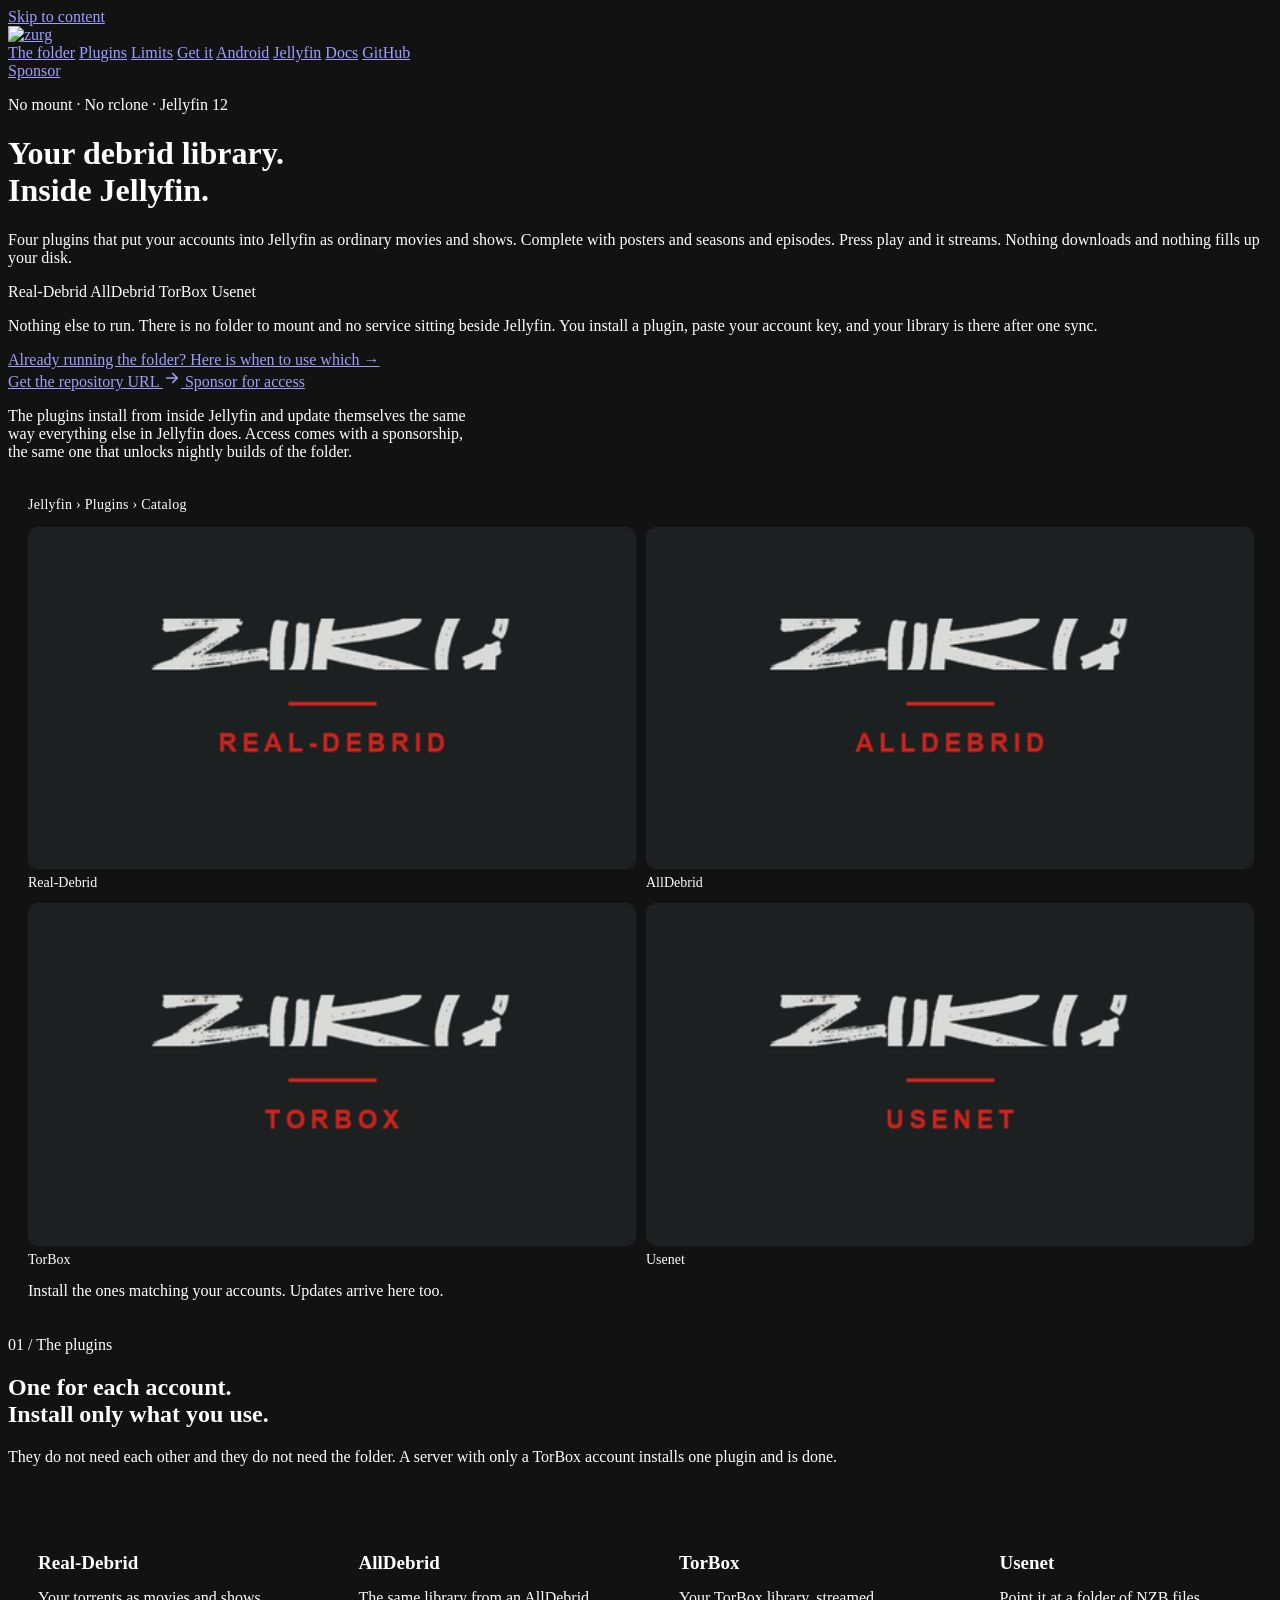
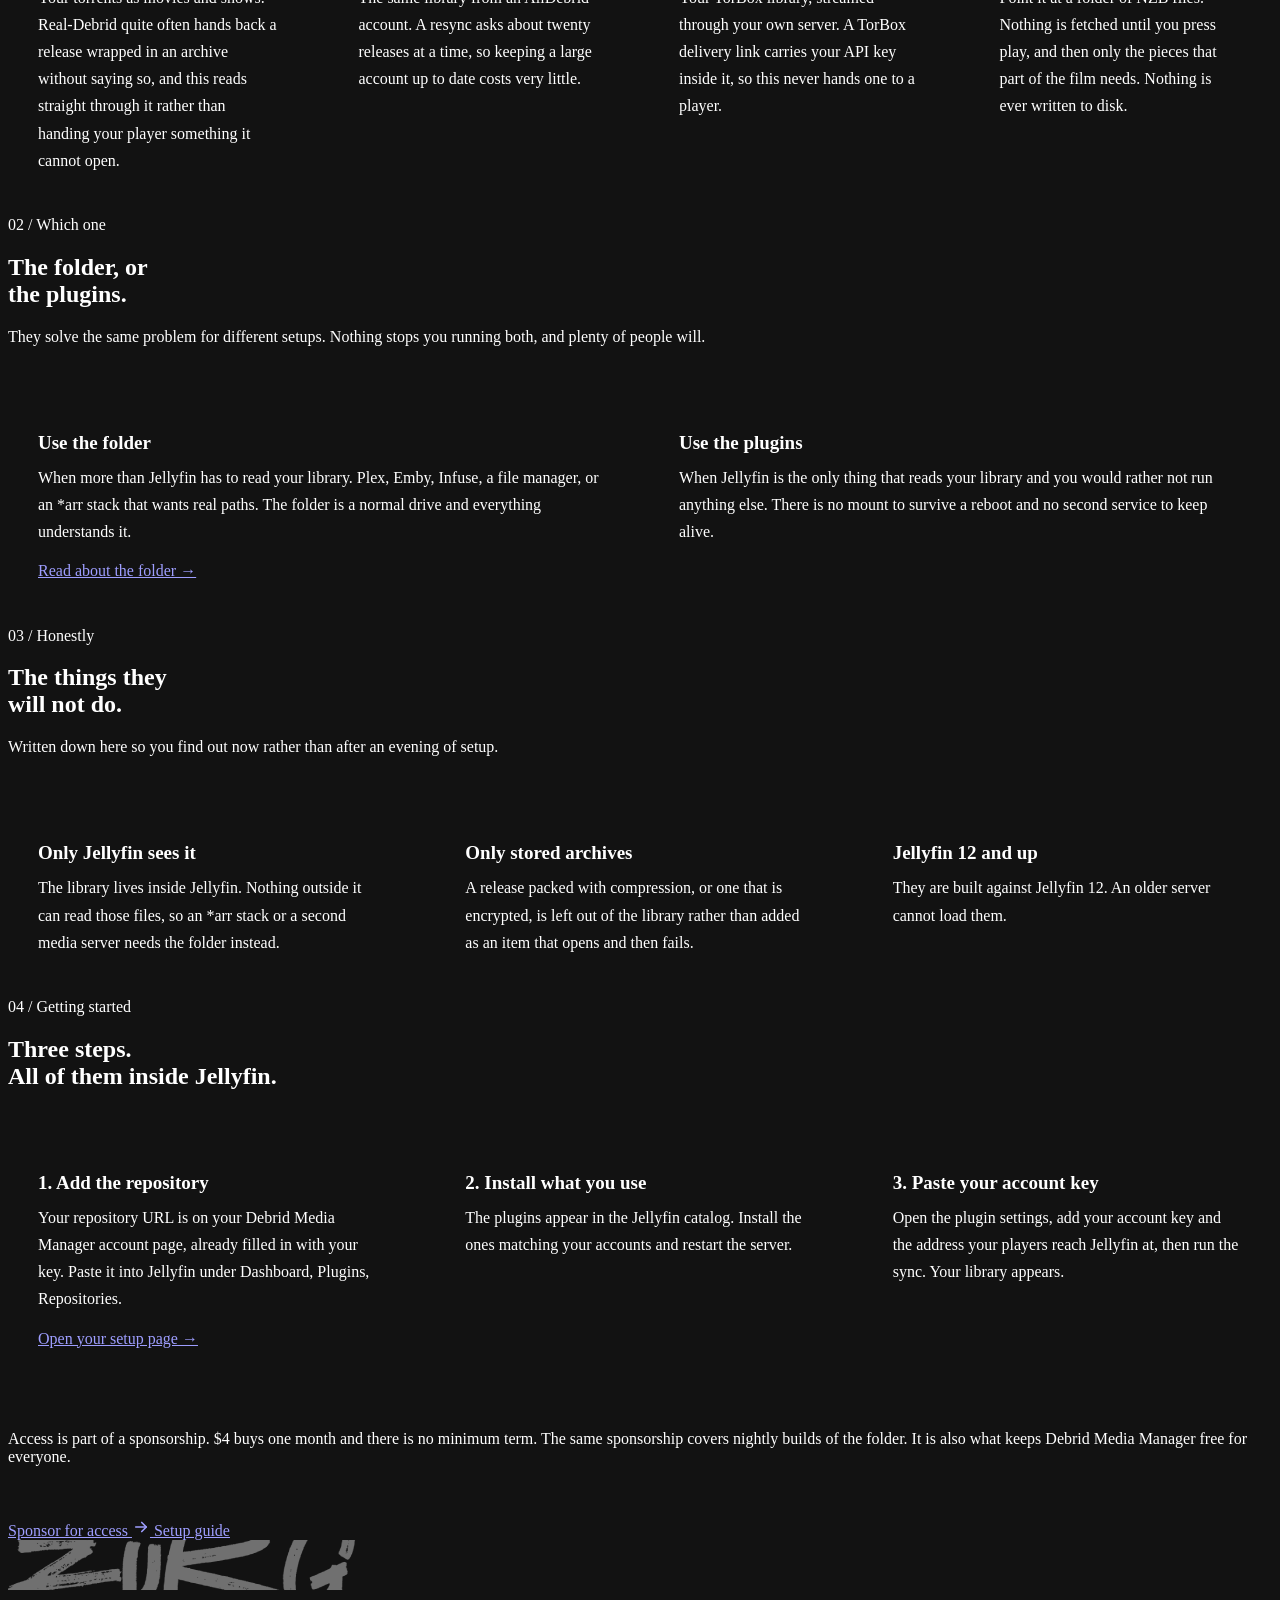
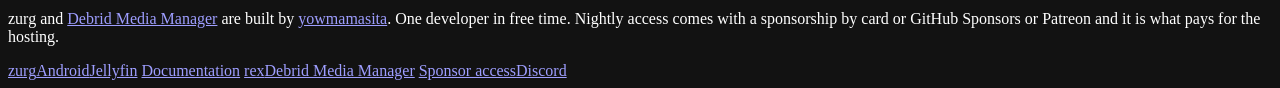
==== public/jellyfin/index.html @ 5433504f "feat: use debridmediamanager.com's system font instead of Iosevka" ====
<!doctype html>
<html lang="en">
<head>
<meta charset="utf-8">
<meta name="viewport" content="width=device-width, initial-scale=1">
<title>Your debrid library. Inside Jellyfin.</title>
<meta name="description" content="Four Jellyfin plugins that put Real-Debrid, AllDebrid, TorBox and Usenet into your library as ordinary movies and shows. No folder to mount and no second service to run.">
<meta name="color-scheme" content="dark">
<link rel="icon" type="image/png" href="../favicon.png">
<meta property="og:title" content="Your debrid library. Inside Jellyfin.">
<meta property="og:description" content="Four Jellyfin plugins that put Real-Debrid, AllDebrid, TorBox and Usenet into your library. No mount and no second service.">
<meta property="og:type" content="website">
<link rel="canonical" href="https://zurg.debridmediamanager.com/jellyfin/">
<meta property="og:url" content="https://zurg.debridmediamanager.com/jellyfin/">
<meta property="og:site_name" content="zurg">
<meta property="og:image" content="https://zurg.debridmediamanager.com/social-card.png?v=20260910">
<meta property="og:image:width" content="1200">
<meta property="og:image:height" content="630">
<meta name="twitter:card" content="summary_large_image">
<meta name="twitter:title" content="Your debrid library. Inside Jellyfin.">
<meta name="twitter:description" content="Four Jellyfin plugins that put Real-Debrid, AllDebrid, TorBox and Usenet into your library.">
<meta name="twitter:image" content="https://zurg.debridmediamanager.com/social-card.png?v=20260910">
<link rel="stylesheet" href="/site.css?v=systemfont1">
<style>
/* Page-local. The landing page has a single .card and styles it inline, so the
   grid and the padding a group of them needs live here rather than in the
   shared block above. Everything else on this page reuses that block verbatim,
   which is why it is copied rather than edited. */
.cards{display:grid;gap:18px;grid-template-columns:repeat(auto-fit,minmax(min(100%,260px),1fr))}
.cards .card{padding:26px clamp(22px,2.4vw,30px);display:flex;flex-direction:column}
.cards .card h3{margin:0 0 10px;font-size:19px}
.cards .card p{margin:0;font-size:16px;color:var(--soft);line-height:1.7}
.hero-side{min-width:0}
.catalog{padding:20px;display:flex;flex-direction:column;gap:14px}
.catalog-head{margin:0;font-family:var(--mono);font-size:14px;color:var(--dim);letter-spacing:.02em}
.catalog-grid{display:grid;grid-template-columns:1fr 1fr;gap:12px}
.catalog-grid figure{margin:0;display:flex;flex-direction:column;gap:6px}
.catalog-grid img{width:100%;height:auto;display:block;border-radius:10px;border:1px solid rgba(255,255,255,.08)}
.catalog-grid figcaption{font-size:14px;color:var(--dim)}

</style>
</head>
<body>
<a class="skip-link" href="#main-content">Skip to content</a>

<div class="atmos" aria-hidden="true">
  <div class="mesh"></div>
  <div class="grid-o"></div>
  <div class="vig"></div>
</div>

<header>
  <div class="wrap nav">
    <a class="brand" href="/" aria-label="zurg home"><img src="/logo.png" alt="zurg"></a>
    <nav class="nav-links" aria-label="Main navigation">
      <a href="/">The folder</a>
      <a href="#plugins">Plugins</a>
      <a href="#limits">Limits</a>
      <a href="#start">Get it</a>
      <a href="/android.html">Android</a>
      <a href="/jellyfin/" aria-current="page">Jellyfin</a>
      <a href="https://notes.debridmediamanager.com/">Docs</a>
      <a href="https://github.com/debridmediamanager/zurg-public">GitHub</a>
    </nav>
    <a class="btn btn-primary btn-sm cta" href="https://gatekeeper.debridmediamanager.com/">Sponsor</a>
  </div>
</header>

<main id="main-content" tabindex="-1">

  <!-- HERO -->
  <div class="wrap hero">
    <div class="hero-copy">
      <p class="eyebrow">No mount &middot; No rclone &middot; Jellyfin 12</p>
      <h1>Your debrid library.<br><span style="color:var(--accent)">Inside Jellyfin.</span></h1>
      <p class="lede">Four plugins that put your accounts into Jellyfin as ordinary movies and shows. Complete with posters and seasons and episodes. Press play and it streams. Nothing downloads and nothing fills up your disk.</p>

      <div class="hu">
        <div class="hu-top">
          <span class="chip"><span class="dot" style="background:#17bf63"></span>Real-Debrid</span>
          <span class="chip"><span class="dot" style="background:#794bc4"></span>AllDebrid</span>
          <span class="chip"><span class="dot" style="background:#1da1f2"></span>TorBox</span>
          <span class="chip chip-hi"><span class="dot" style="background:#ffad1f"></span>Usenet</span>
        </div>
        <p><span class="hu-k">Nothing else to run.</span> There is no folder to mount and no service sitting beside Jellyfin. You install a plugin, paste your account key, and your library is there after one sync.</p>
        <a class="hu-link" href="#folder">Already running the folder? Here is when to use which &rarr;</a>
      </div>

      <div class="hero-cta">
        <a class="btn btn-primary" href="https://debridmediamanager.com/jellyfin">
          Get the repository URL
          <svg width="18" height="18" viewBox="0 0 24 24" fill="none" stroke="currentColor" stroke-width="2.2" stroke-linecap="round" stroke-linejoin="round"><path d="M5 12h14"/><path d="m13 6 6 6-6 6"/></svg>
        </a>
        <a class="btn btn-ghost" href="https://gatekeeper.debridmediamanager.com/">Sponsor for access</a>
      </div>

      <p class="note" style="max-width:470px">The plugins install from inside Jellyfin and update themselves the same way everything else in Jellyfin does. Access comes with a sponsorship, the same one that unlocks nightly builds of the folder.</p>
    </div>

    <aside class="hero-side">
      <div class="glass catalog">
        <p class="catalog-head">Jellyfin &rsaquo; Plugins &rsaquo; Catalog</p>
        <div class="catalog-grid">
          <figure><img src="rd.png" alt="RD zurg" width="420" height="236" loading="lazy"><figcaption>Real-Debrid</figcaption></figure>
          <figure><img src="ad.png" alt="AD zurg" width="420" height="236" loading="lazy"><figcaption>AllDebrid</figcaption></figure>
          <figure><img src="tb.png" alt="TB zurg" width="420" height="236" loading="lazy"><figcaption>TorBox</figcaption></figure>
          <figure><img src="nzb.png" alt="NZB zurg" width="420" height="236" loading="lazy"><figcaption>Usenet</figcaption></figure>
        </div>
        <p class="note" style="margin:0">Install the ones matching your accounts. Updates arrive here too.</p>
      </div>
    </aside>
  </div>

  <!-- WHAT YOU GET -->
  <section id="plugins">
    <div class="wrap" style="display:flex;flex-direction:column;gap:clamp(32px,4vw,44px)">
      <div class="sec-head-split">
        <div class="sec-head">
          <p class="sec-label">01 / The plugins</p>
          <h2>One for each account.<br>Install only what you use.</h2>
        </div>
        <p class="note">They do not need each other and they do not need the folder. A server with only a TorBox account installs one plugin and is done.</p>
      </div>

      <div class="cards">
        <div class="card">
          <h3>Real-Debrid</h3>
          <p>Your torrents as movies and shows. Real-Debrid quite often hands back a release wrapped in an archive without saying so, and this reads straight through it rather than handing your player something it cannot open.</p>
        </div>
        <div class="card">
          <h3>AllDebrid</h3>
          <p>The same library from an AllDebrid account. A resync asks about twenty releases at a time, so keeping a large account up to date costs very little.</p>
        </div>
        <div class="card">
          <h3>TorBox</h3>
          <p>Your TorBox library, streamed through your own server. A TorBox delivery link carries your API key inside it, so this never hands one to a player.</p>
        </div>
        <div class="card">
          <h3>Usenet</h3>
          <p>Point it at a folder of NZB files. Nothing is fetched until you press play, and then only the pieces that part of the film needs. Nothing is ever written to disk.</p>
        </div>
      </div>
    </div>
  </section>

  <!-- FOLDER OR PLUGIN -->
  <section id="folder">
    <div class="wrap" style="display:flex;flex-direction:column;gap:clamp(32px,4vw,44px)">
      <div class="sec-head-split">
        <div class="sec-head">
          <p class="sec-label">02 / Which one</p>
          <h2>The folder, or<br>the plugins.</h2>
        </div>
        <p class="note">They solve the same problem for different setups. Nothing stops you running both, and plenty of people will.</p>
      </div>

      <div class="cards">
        <div class="card">
          <h3>Use the folder</h3>
          <p>When more than Jellyfin has to read your library. Plex, Emby, Infuse, a file manager, or an *arr stack that wants real paths. The folder is a normal drive and everything understands it.</p>
          <p style="margin-top:12px"><a class="hu-link" href="../">Read about the folder &rarr;</a></p>
        </div>
        <div class="card">
          <h3>Use the plugins</h3>
          <p>When Jellyfin is the only thing that reads your library and you would rather not run anything else. There is no mount to survive a reboot and no second service to keep alive.</p>
        </div>
      </div>
    </div>
  </section>

  <!-- LIMITS -->
  <section id="limits">
    <div class="wrap" style="display:flex;flex-direction:column;gap:clamp(32px,4vw,44px)">
      <div class="sec-head-split">
        <div class="sec-head">
          <p class="sec-label">03 / Honestly</p>
          <h2>The things they<br>will not do.</h2>
        </div>
        <p class="note">Written down here so you find out now rather than after an evening of setup.</p>
      </div>

      <div class="cards">
        <div class="card">
          <h3>Only Jellyfin sees it</h3>
          <p>The library lives inside Jellyfin. Nothing outside it can read those files, so an *arr stack or a second media server needs the folder instead.</p>
        </div>
        <div class="card">
          <h3>Only stored archives</h3>
          <p>A release packed with compression, or one that is encrypted, is left out of the library rather than added as an item that opens and then fails.</p>
        </div>
        <div class="card">
          <h3>Jellyfin 12 and up</h3>
          <p>They are built against Jellyfin 12. An older server cannot load them.</p>
        </div>
      </div>
    </div>
  </section>

  <!-- START -->
  <section id="start">
    <div class="wrap" style="display:flex;flex-direction:column;gap:clamp(28px,3vw,36px)">
      <div class="sec-head">
        <p class="sec-label">04 / Getting started</p>
        <h2>Three steps.<br>All of them inside Jellyfin.</h2>
      </div>

      <div class="cards">
        <div class="card">
          <h3>1. Add the repository</h3>
          <p>Your repository URL is on your Debrid Media Manager account page, already filled in with your key. Paste it into Jellyfin under Dashboard, Plugins, Repositories.</p>
          <p style="margin-top:12px"><a class="hu-link" href="https://debridmediamanager.com/jellyfin">Open your setup page &rarr;</a></p>
        </div>
        <div class="card">
          <h3>2. Install what you use</h3>
          <p>The plugins appear in the Jellyfin catalog. Install the ones matching your accounts and restart the server.</p>
        </div>
        <div class="card">
          <h3>3. Paste your account key</h3>
          <p>Open the plugin settings, add your account key and the address your players reach Jellyfin at, then run the sync. Your library appears.</p>
        </div>
      </div>

      <p class="note">Access is part of a sponsorship. $4 buys one month and there is no minimum term. The same sponsorship covers nightly builds of the folder. It is also what keeps Debrid Media Manager free for everyone.</p>

      <div class="hero-cta">
        <a class="btn btn-primary" href="https://gatekeeper.debridmediamanager.com/">
          Sponsor for access
          <svg width="18" height="18" viewBox="0 0 24 24" fill="none" stroke="currentColor" stroke-width="2.2" stroke-linecap="round" stroke-linejoin="round"><path d="M5 12h14"/><path d="m13 6 6 6-6 6"/></svg>
        </a>
        <a class="btn btn-ghost" href="https://debridmediamanager.com/jellyfin">Setup guide</a>
      </div>
    </div>
  </section>

</main>

<footer>
  <div class="wrap foot">
    <div class="foot-brand">
      <img src="../logo.png" alt="zurg">
      <p class="note">zurg and <a href="https://debridmediamanager.com/">Debrid Media Manager</a> are built by <a href="https://github.com/yowmamasita/">yowmamasita</a>. One developer in free time. Nightly access comes with a sponsorship by card or GitHub Sponsors or Patreon and it is what pays for the hosting.</p>
    </div>
  </div>
  <nav class="wrap footer-nav" aria-label="Footer navigation">
    <a href="/">zurg</a><a href="/android.html">Android</a><a href="/jellyfin/">Jellyfin</a>
    <a href="https://notes.debridmediamanager.com/">Documentation</a>
    <a href="https://rex.debridmediamanager.com/">rex</a><a href="https://debridmediamanager.com/">Debrid Media Manager</a>
    <a href="https://gatekeeper.debridmediamanager.com/">Sponsor access</a><a href="https://discord.com/invite/7u4YjMThXP">Discord</a>
  </nav>
</footer>

</body>
</html>
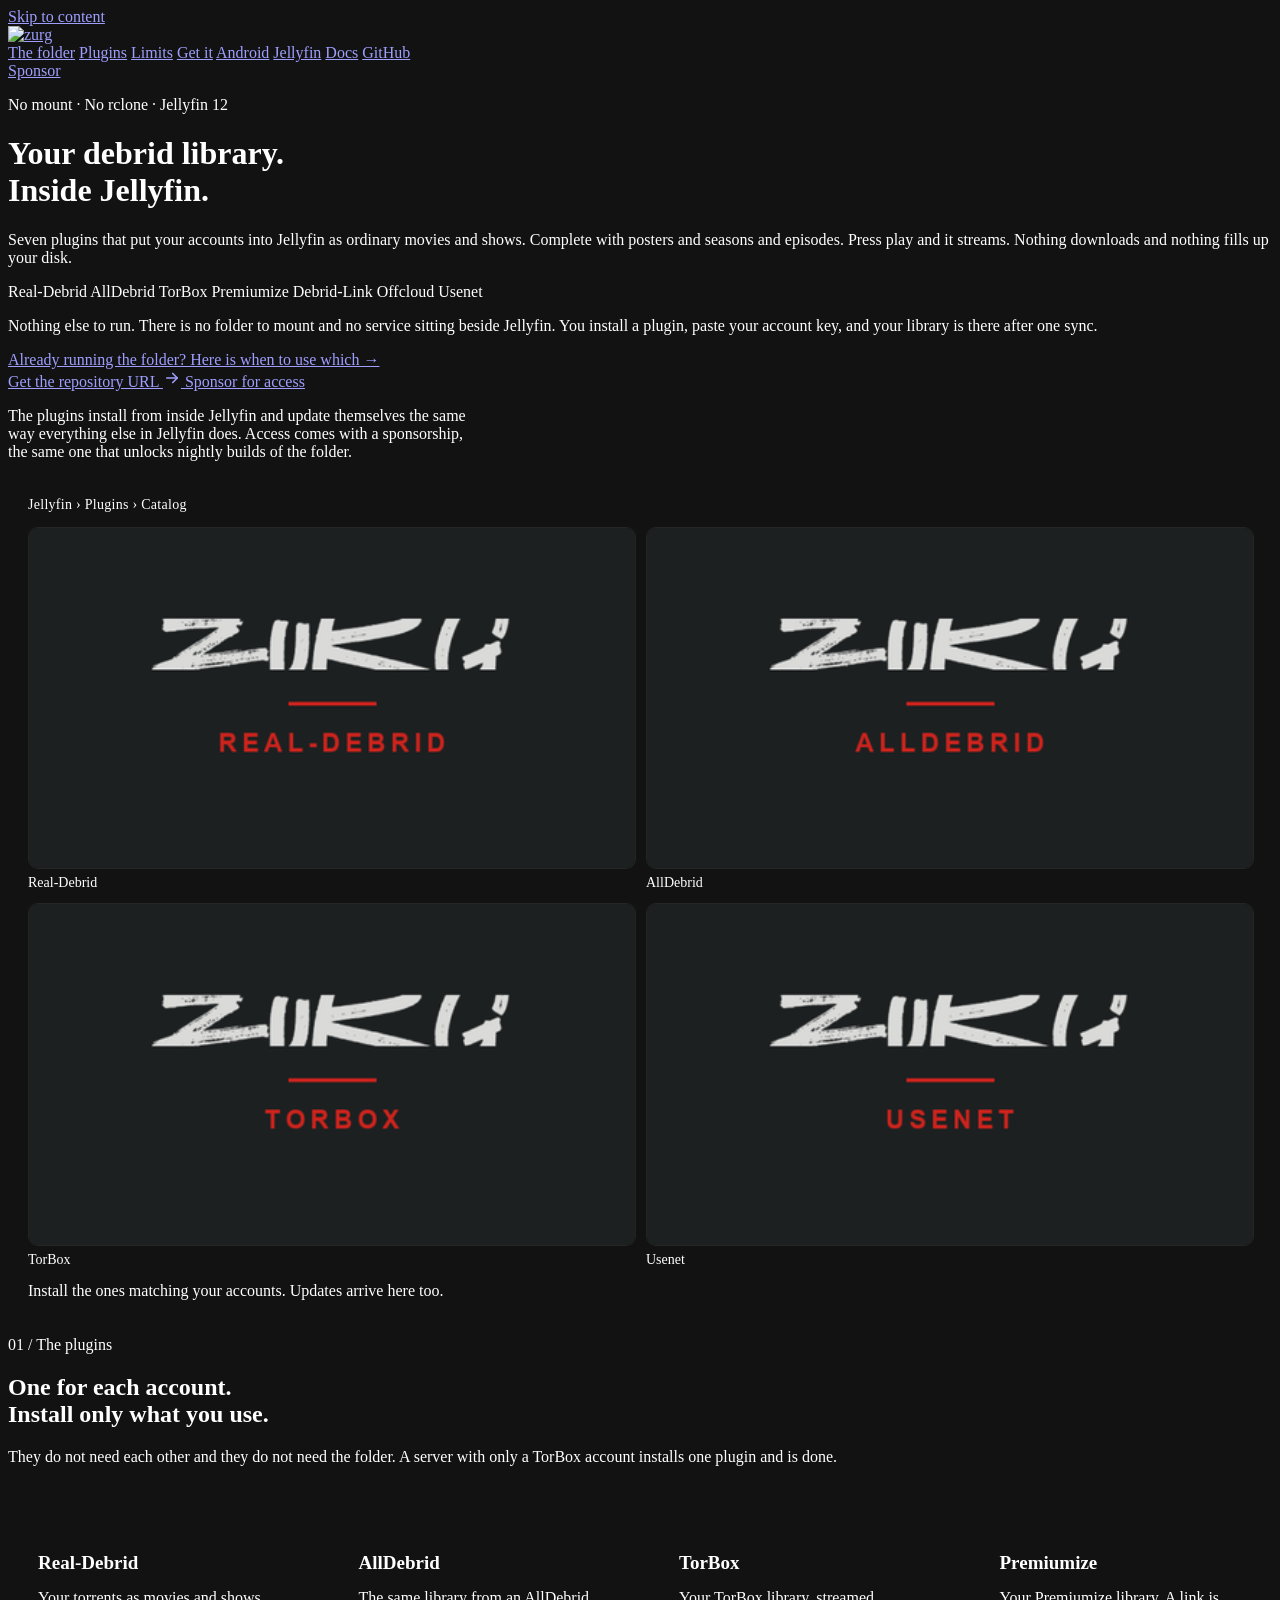
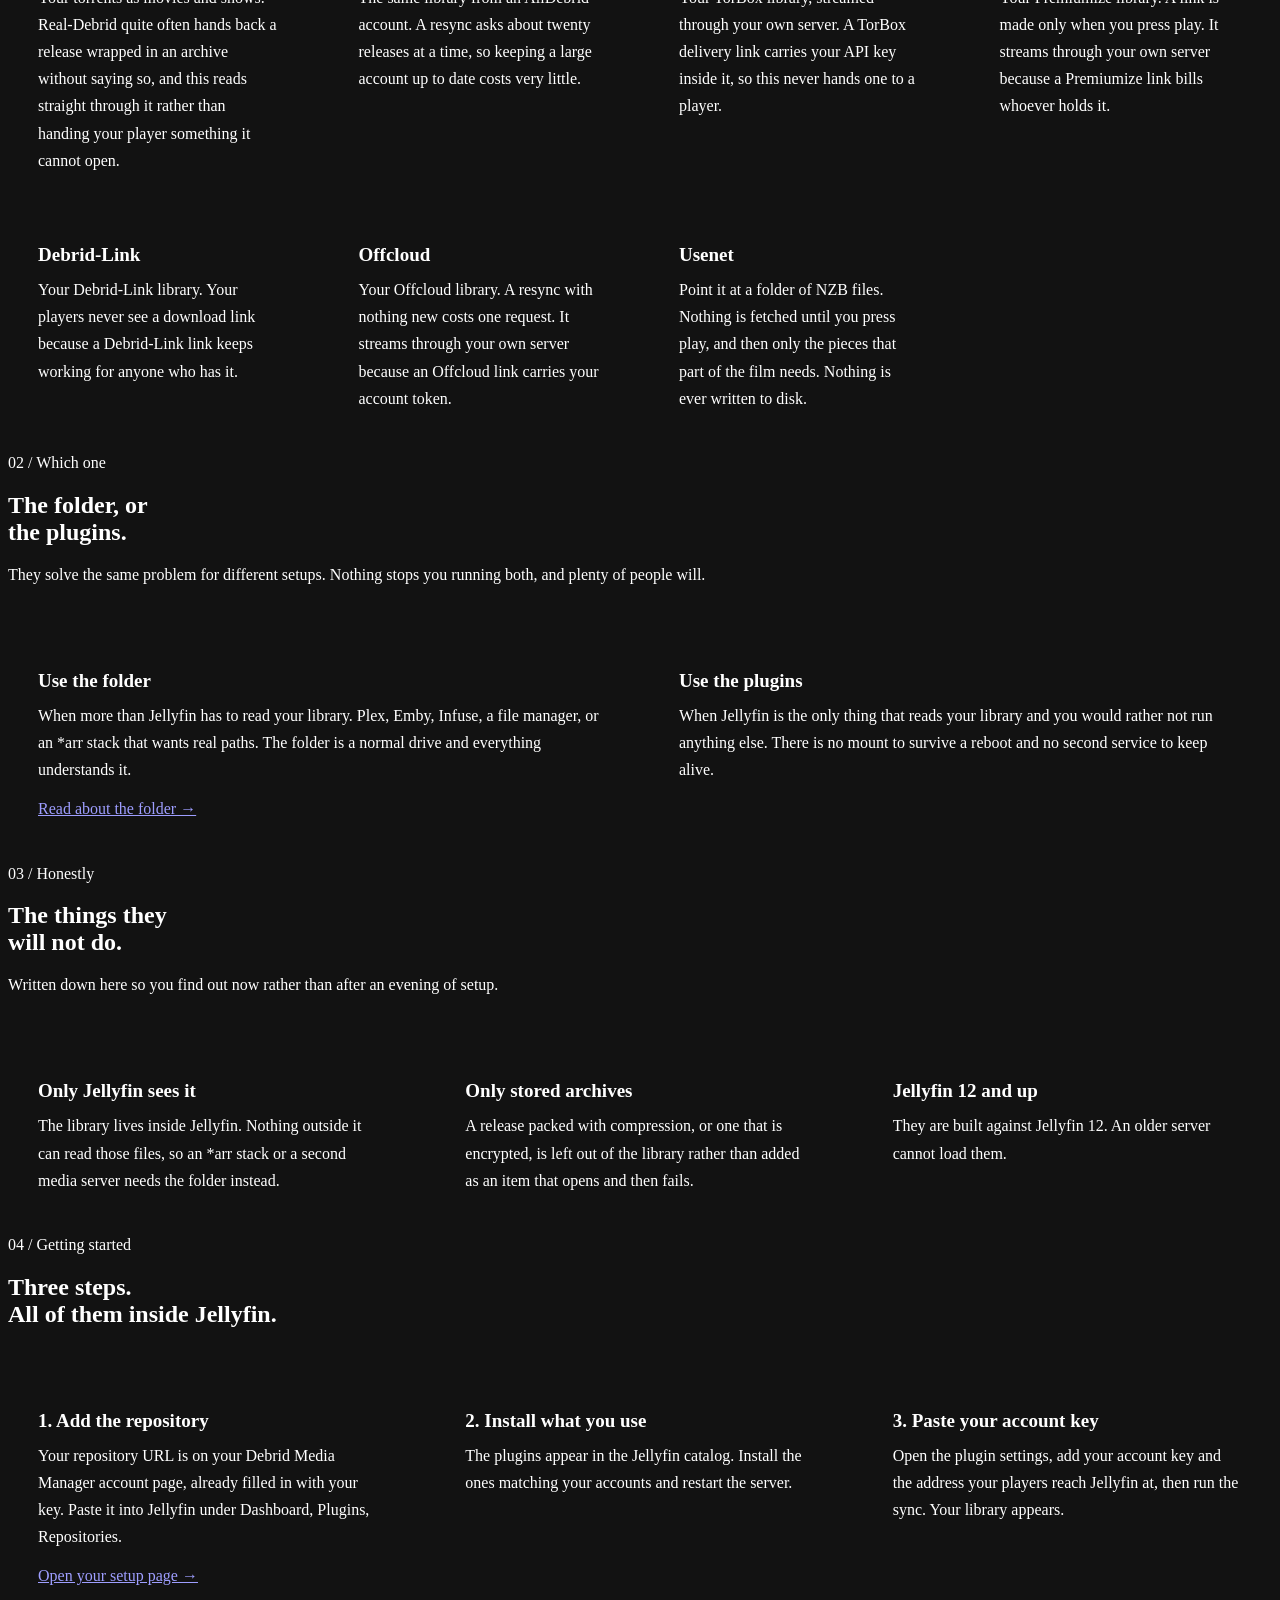
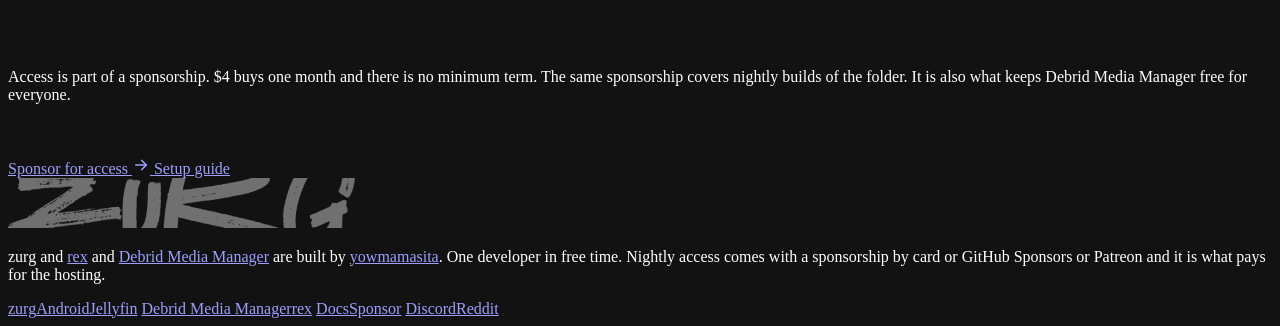
==== commit 500c354d: "fix: every page footer links Debrid Media Manager, rex, Docs, Sponsor, Discord and Reddit, and the s" ====
--- a/public/jellyfin/index.html
+++ b/public/jellyfin/index.html
@@ -4,11 +4,11 @@
 <meta charset="utf-8">
 <meta name="viewport" content="width=device-width, initial-scale=1">
 <title>Your debrid library. Inside Jellyfin.</title>
-<meta name="description" content="Four Jellyfin plugins that put Real-Debrid, AllDebrid, TorBox and Usenet into your library as ordinary movies and shows. No folder to mount and no second service to run.">
+<meta name="description" content="Seven Jellyfin plugins that put your debrid accounts and Usenet into your library as ordinary movies and shows. No folder to mount and no second service to run.">
 <meta name="color-scheme" content="dark">
 <link rel="icon" type="image/png" href="../favicon.png">
 <meta property="og:title" content="Your debrid library. Inside Jellyfin.">
-<meta property="og:description" content="Four Jellyfin plugins that put Real-Debrid, AllDebrid, TorBox and Usenet into your library. No mount and no second service.">
+<meta property="og:description" content="Seven Jellyfin plugins that put your debrid accounts and Usenet into your library. No mount and no second service.">
 <meta property="og:type" content="website">
 <link rel="canonical" href="https://zurg.debridmediamanager.com/jellyfin/">
 <meta property="og:url" content="https://zurg.debridmediamanager.com/jellyfin/">
@@ -18,7 +18,7 @@
 <meta property="og:image:height" content="630">
 <meta name="twitter:card" content="summary_large_image">
 <meta name="twitter:title" content="Your debrid library. Inside Jellyfin.">
-<meta name="twitter:description" content="Four Jellyfin plugins that put Real-Debrid, AllDebrid, TorBox and Usenet into your library.">
+<meta name="twitter:description" content="Seven Jellyfin plugins that put your debrid accounts and Usenet into your library.">
 <meta name="twitter:image" content="https://zurg.debridmediamanager.com/social-card.png?v=20260910">
 <link rel="stylesheet" href="/site.css?v=systemfont1">
 <style>
@@ -73,13 +73,16 @@
     <div class="hero-copy">
       <p class="eyebrow">No mount &middot; No rclone &middot; Jellyfin 12</p>
       <h1>Your debrid library.<br><span style="color:var(--accent)">Inside Jellyfin.</span></h1>
-      <p class="lede">Four plugins that put your accounts into Jellyfin as ordinary movies and shows. Complete with posters and seasons and episodes. Press play and it streams. Nothing downloads and nothing fills up your disk.</p>
+      <p class="lede">Seven plugins that put your accounts into Jellyfin as ordinary movies and shows. Complete with posters and seasons and episodes. Press play and it streams. Nothing downloads and nothing fills up your disk.</p>
 
       <div class="hu">
         <div class="hu-top">
           <span class="chip"><span class="dot" style="background:#17bf63"></span>Real-Debrid</span>
           <span class="chip"><span class="dot" style="background:#794bc4"></span>AllDebrid</span>
           <span class="chip"><span class="dot" style="background:#1da1f2"></span>TorBox</span>
+          <span class="chip"><span class="dot" style="background:#e1547a"></span>Premiumize</span>
+          <span class="chip"><span class="dot" style="background:#f45d22"></span>Debrid-Link</span>
+          <span class="chip"><span class="dot" style="background:#2ec4b6"></span>Offcloud</span>
           <span class="chip chip-hi"><span class="dot" style="background:#ffad1f"></span>Usenet</span>
         </div>
         <p><span class="hu-k">Nothing else to run.</span> There is no folder to mount and no service sitting beside Jellyfin. You install a plugin, paste your account key, and your library is there after one sync.</p>
@@ -136,6 +139,18 @@
           <p>Your TorBox library, streamed through your own server. A TorBox delivery link carries your API key inside it, so this never hands one to a player.</p>
         </div>
         <div class="card">
+          <h3>Premiumize</h3>
+          <p>Your Premiumize library. A link is made only when you press play. It streams through your own server because a Premiumize link bills whoever holds it.</p>
+        </div>
+        <div class="card">
+          <h3>Debrid-Link</h3>
+          <p>Your Debrid-Link library. Your players never see a download link because a Debrid-Link link keeps working for anyone who has it.</p>
+        </div>
+        <div class="card">
+          <h3>Offcloud</h3>
+          <p>Your Offcloud library. A resync with nothing new costs one request. It streams through your own server because an Offcloud link carries your account token.</p>
+        </div>
+        <div class="card">
           <h3>Usenet</h3>
           <p>Point it at a folder of NZB files. Nothing is fetched until you press play, and then only the pieces that part of the film needs. Nothing is ever written to disk.</p>
         </div>
@@ -238,14 +253,14 @@
   <div class="wrap foot">
     <div class="foot-brand">
       <img src="../logo.png" alt="zurg">
-      <p class="note">zurg and <a href="https://debridmediamanager.com/">Debrid Media Manager</a> are built by <a href="https://github.com/yowmamasita/">yowmamasita</a>. One developer in free time. Nightly access comes with a sponsorship by card or GitHub Sponsors or Patreon and it is what pays for the hosting.</p>
+      <p class="note">zurg and <a href="https://rex.debridmediamanager.com/">rex</a> and <a href="https://debridmediamanager.com/">Debrid Media Manager</a> are built by <a href="https://github.com/yowmamasita/">yowmamasita</a>. One developer in free time. Nightly access comes with a sponsorship by card or GitHub Sponsors or Patreon and it is what pays for the hosting.</p>
     </div>
   </div>
   <nav class="wrap footer-nav" aria-label="Footer navigation">
     <a href="/">zurg</a><a href="/android.html">Android</a><a href="/jellyfin/">Jellyfin</a>
-    <a href="https://notes.debridmediamanager.com/">Documentation</a>
-    <a href="https://rex.debridmediamanager.com/">rex</a><a href="https://debridmediamanager.com/">Debrid Media Manager</a>
-    <a href="https://gatekeeper.debridmediamanager.com/">Sponsor access</a><a href="https://discord.com/invite/7u4YjMThXP">Discord</a>
+    <a href="https://debridmediamanager.com/">Debrid Media Manager</a><a href="https://rex.debridmediamanager.com/">rex</a>
+    <a href="https://notes.debridmediamanager.com/">Docs</a><a href="https://gatekeeper.debridmediamanager.com/">Sponsor</a>
+    <a href="https://discord.com/invite/7u4YjMThXP">Discord</a><a href="https://www.reddit.com/r/debridmediamanager/">Reddit</a>
   </nav>
 </footer>
 
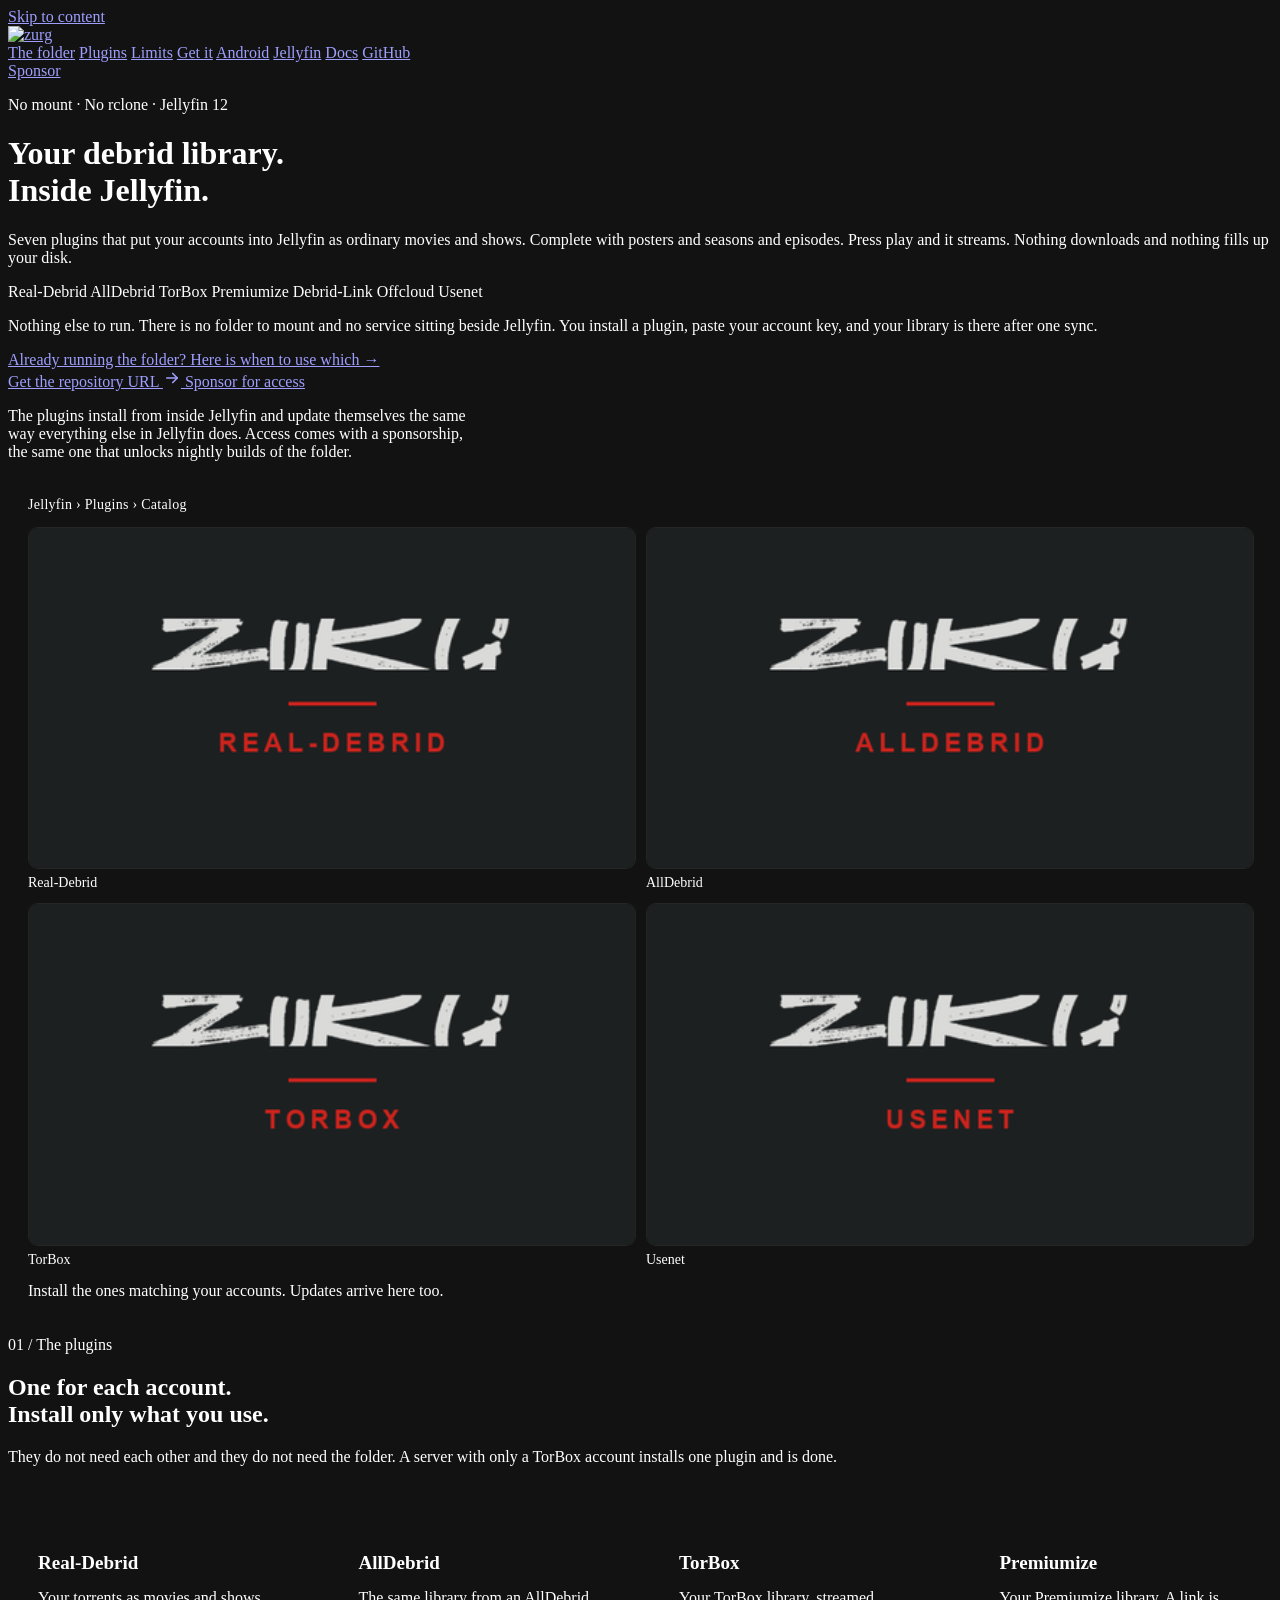
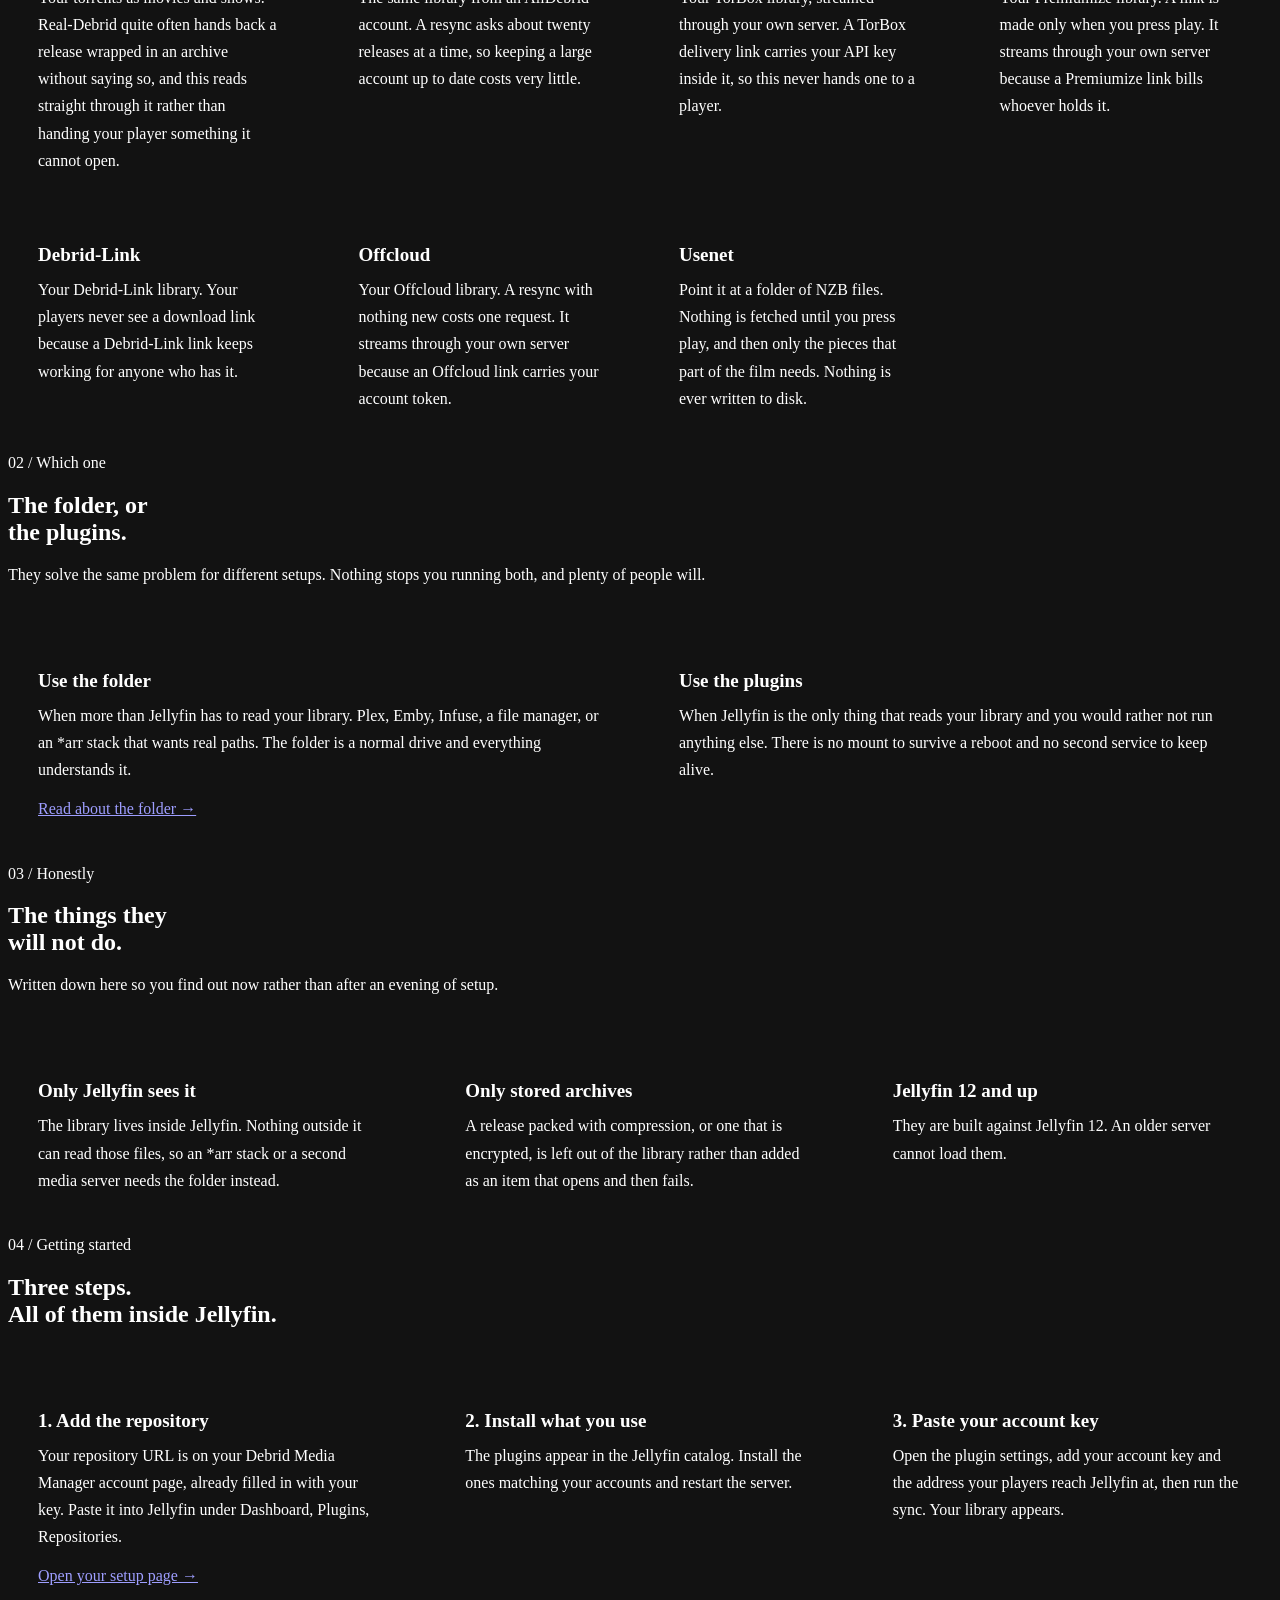
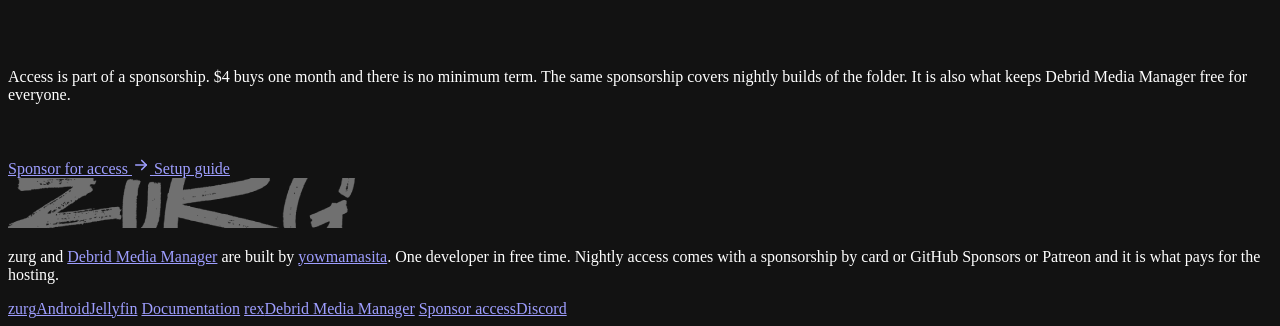
==== commit d3f3d139: "fix: Jellyfin page lists all seven plugins, not four" ====
--- a/public/jellyfin/index.html
+++ b/public/jellyfin/index.html
@@ -253,14 +253,14 @@
   <div class="wrap foot">
     <div class="foot-brand">
       <img src="../logo.png" alt="zurg">
-      <p class="note">zurg and <a href="https://rex.debridmediamanager.com/">rex</a> and <a href="https://debridmediamanager.com/">Debrid Media Manager</a> are built by <a href="https://github.com/yowmamasita/">yowmamasita</a>. One developer in free time. Nightly access comes with a sponsorship by card or GitHub Sponsors or Patreon and it is what pays for the hosting.</p>
+      <p class="note">zurg and <a href="https://debridmediamanager.com/">Debrid Media Manager</a> are built by <a href="https://github.com/yowmamasita/">yowmamasita</a>. One developer in free time. Nightly access comes with a sponsorship by card or GitHub Sponsors or Patreon and it is what pays for the hosting.</p>
     </div>
   </div>
   <nav class="wrap footer-nav" aria-label="Footer navigation">
     <a href="/">zurg</a><a href="/android.html">Android</a><a href="/jellyfin/">Jellyfin</a>
-    <a href="https://debridmediamanager.com/">Debrid Media Manager</a><a href="https://rex.debridmediamanager.com/">rex</a>
-    <a href="https://notes.debridmediamanager.com/">Docs</a><a href="https://gatekeeper.debridmediamanager.com/">Sponsor</a>
-    <a href="https://discord.com/invite/7u4YjMThXP">Discord</a><a href="https://www.reddit.com/r/debridmediamanager/">Reddit</a>
+    <a href="https://notes.debridmediamanager.com/">Documentation</a>
+    <a href="https://rex.debridmediamanager.com/">rex</a><a href="https://debridmediamanager.com/">Debrid Media Manager</a>
+    <a href="https://gatekeeper.debridmediamanager.com/">Sponsor access</a><a href="https://discord.com/invite/7u4YjMThXP">Discord</a>
   </nav>
 </footer>
 
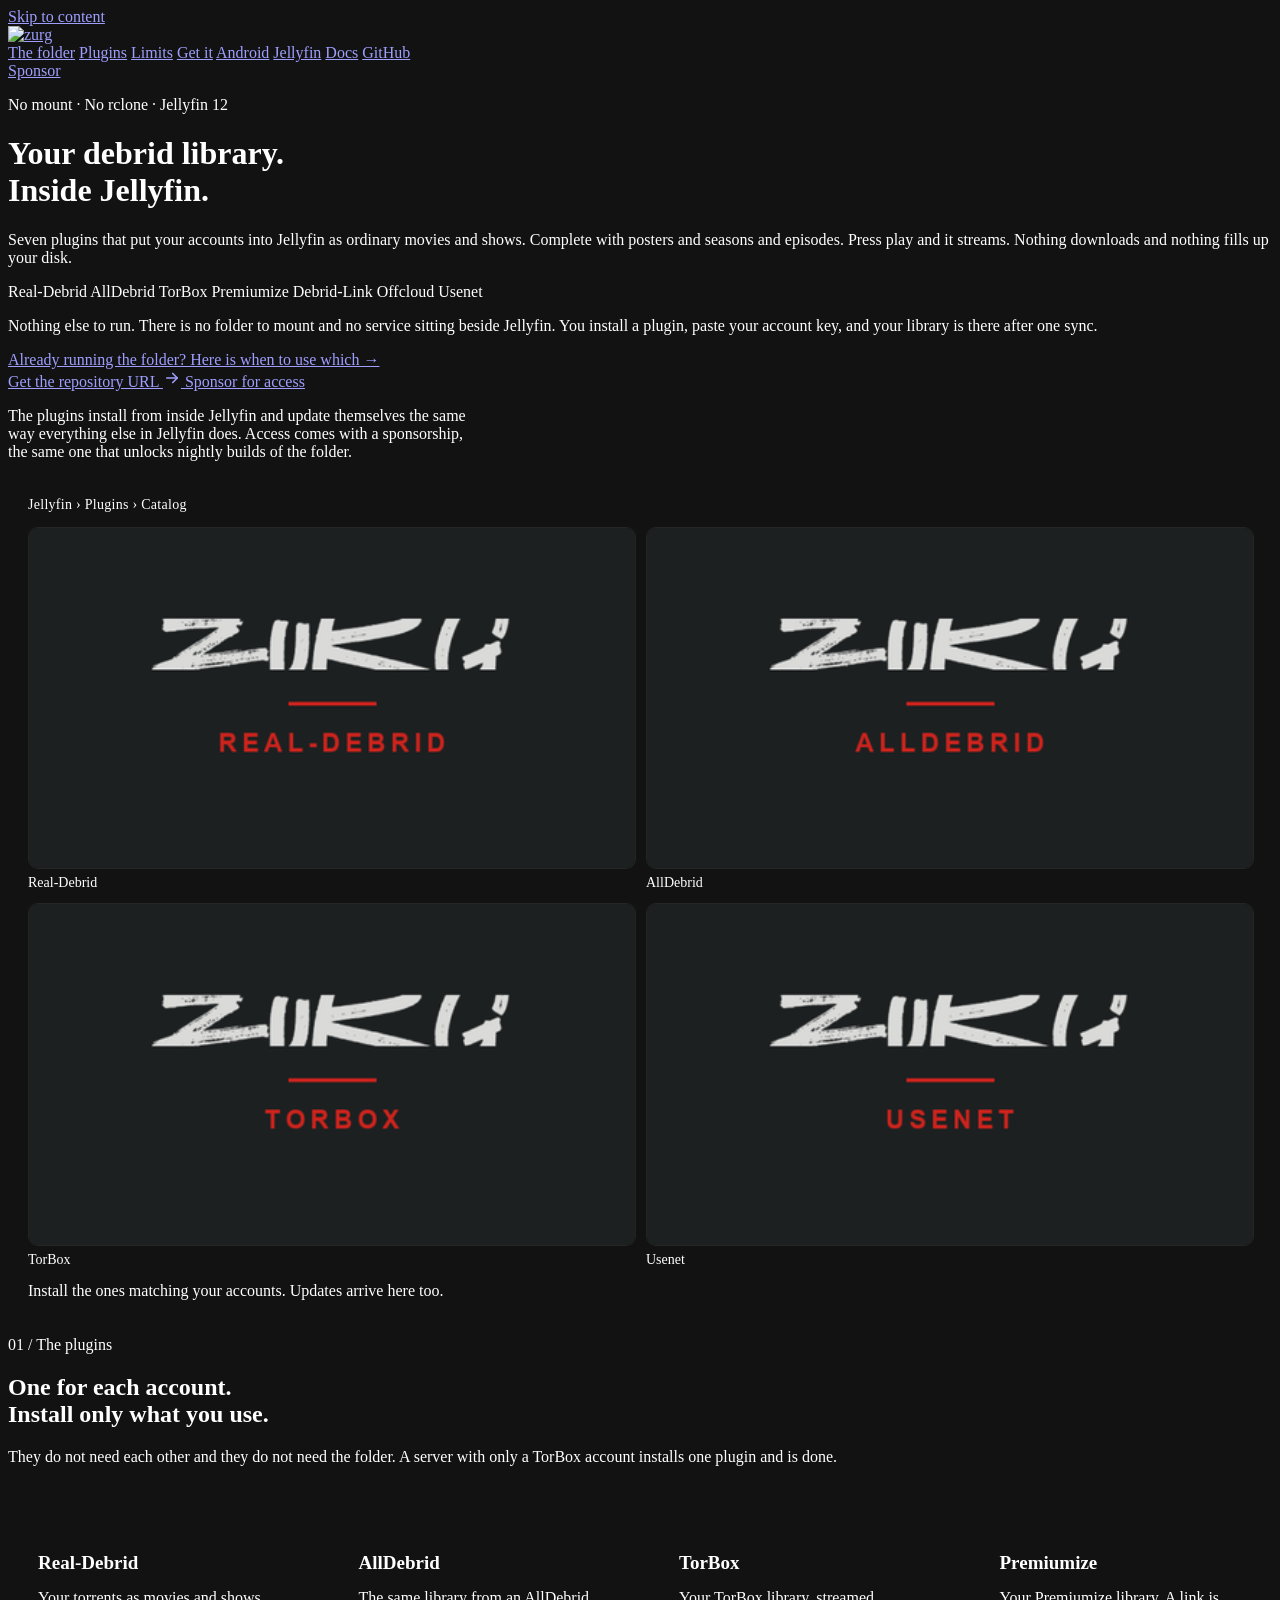
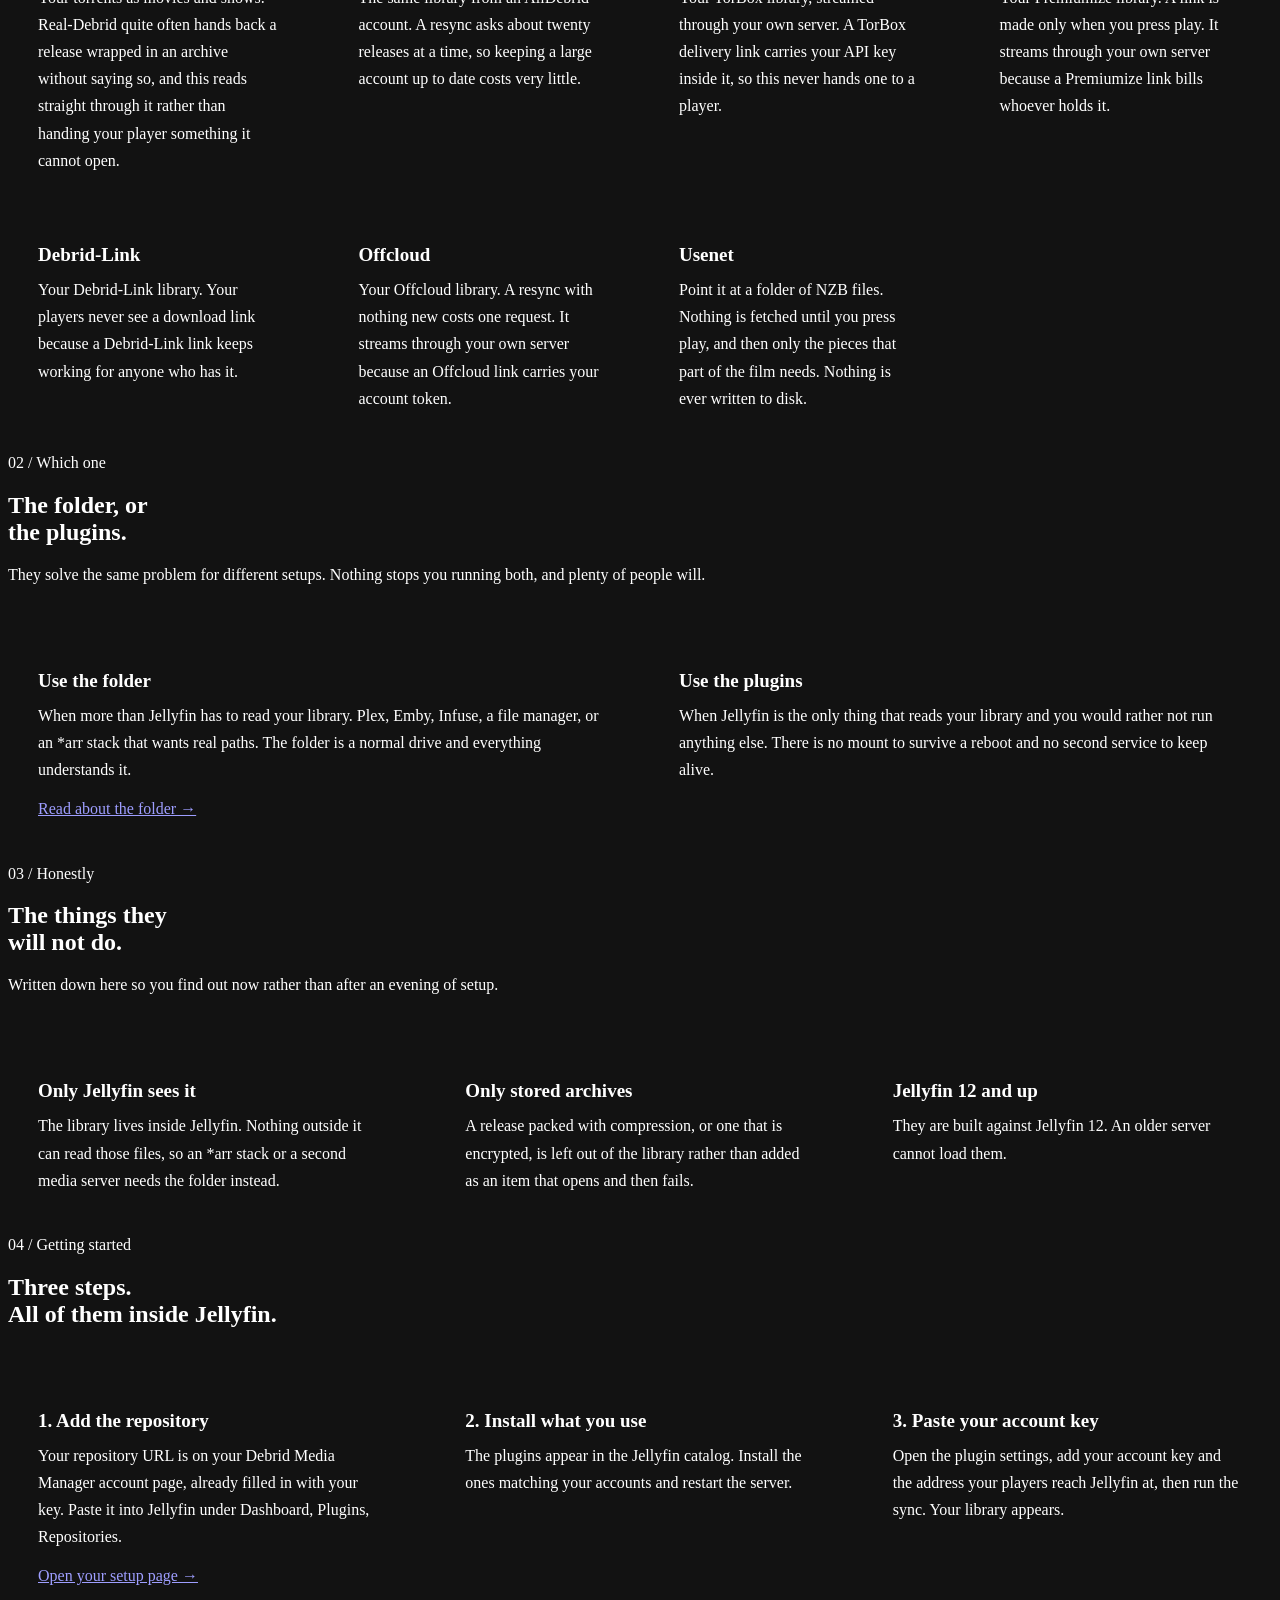
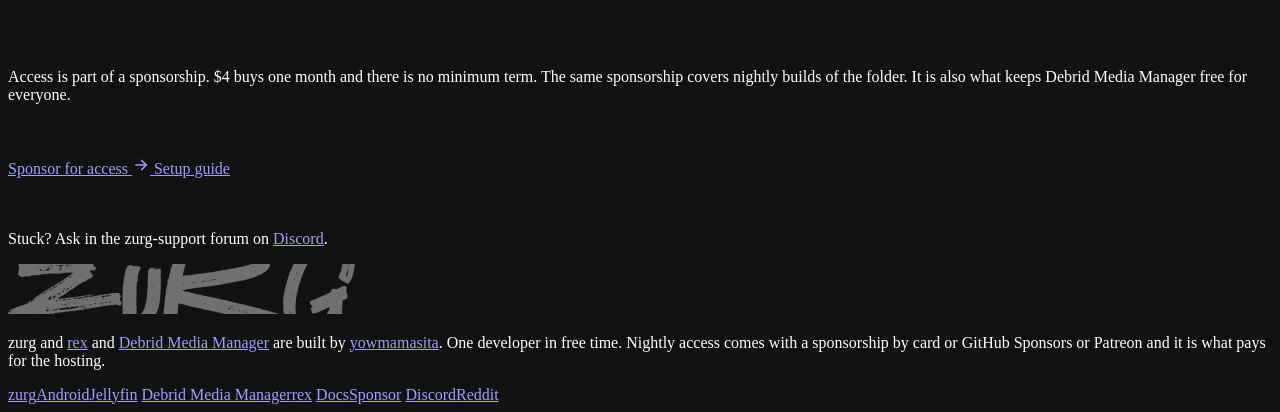
==== commit b69c8ede: "fix: quick start says the build needs a sponsorship and where to get it, and each page says where to" ====
--- a/public/jellyfin/index.html
+++ b/public/jellyfin/index.html
@@ -244,6 +244,7 @@
         </a>
         <a class="btn btn-ghost" href="https://debridmediamanager.com/jellyfin">Setup guide</a>
       </div>
+      <p class="note">Stuck? Ask in the zurg-support forum on <a href="https://discord.com/invite/7u4YjMThXP">Discord</a>.</p>
     </div>
   </section>
 
@@ -253,14 +254,14 @@
   <div class="wrap foot">
     <div class="foot-brand">
       <img src="../logo.png" alt="zurg">
-      <p class="note">zurg and <a href="https://debridmediamanager.com/">Debrid Media Manager</a> are built by <a href="https://github.com/yowmamasita/">yowmamasita</a>. One developer in free time. Nightly access comes with a sponsorship by card or GitHub Sponsors or Patreon and it is what pays for the hosting.</p>
+      <p class="note">zurg and <a href="https://rex.debridmediamanager.com/">rex</a> and <a href="https://debridmediamanager.com/">Debrid Media Manager</a> are built by <a href="https://github.com/yowmamasita/">yowmamasita</a>. One developer in free time. Nightly access comes with a sponsorship by card or GitHub Sponsors or Patreon and it is what pays for the hosting.</p>
     </div>
   </div>
   <nav class="wrap footer-nav" aria-label="Footer navigation">
     <a href="/">zurg</a><a href="/android.html">Android</a><a href="/jellyfin/">Jellyfin</a>
-    <a href="https://notes.debridmediamanager.com/">Documentation</a>
-    <a href="https://rex.debridmediamanager.com/">rex</a><a href="https://debridmediamanager.com/">Debrid Media Manager</a>
-    <a href="https://gatekeeper.debridmediamanager.com/">Sponsor access</a><a href="https://discord.com/invite/7u4YjMThXP">Discord</a>
+    <a href="https://debridmediamanager.com/">Debrid Media Manager</a><a href="https://rex.debridmediamanager.com/">rex</a>
+    <a href="https://notes.debridmediamanager.com/">Docs</a><a href="https://gatekeeper.debridmediamanager.com/">Sponsor</a>
+    <a href="https://discord.com/invite/7u4YjMThXP">Discord</a><a href="https://www.reddit.com/r/debridmediamanager/">Reddit</a>
   </nav>
 </footer>
 
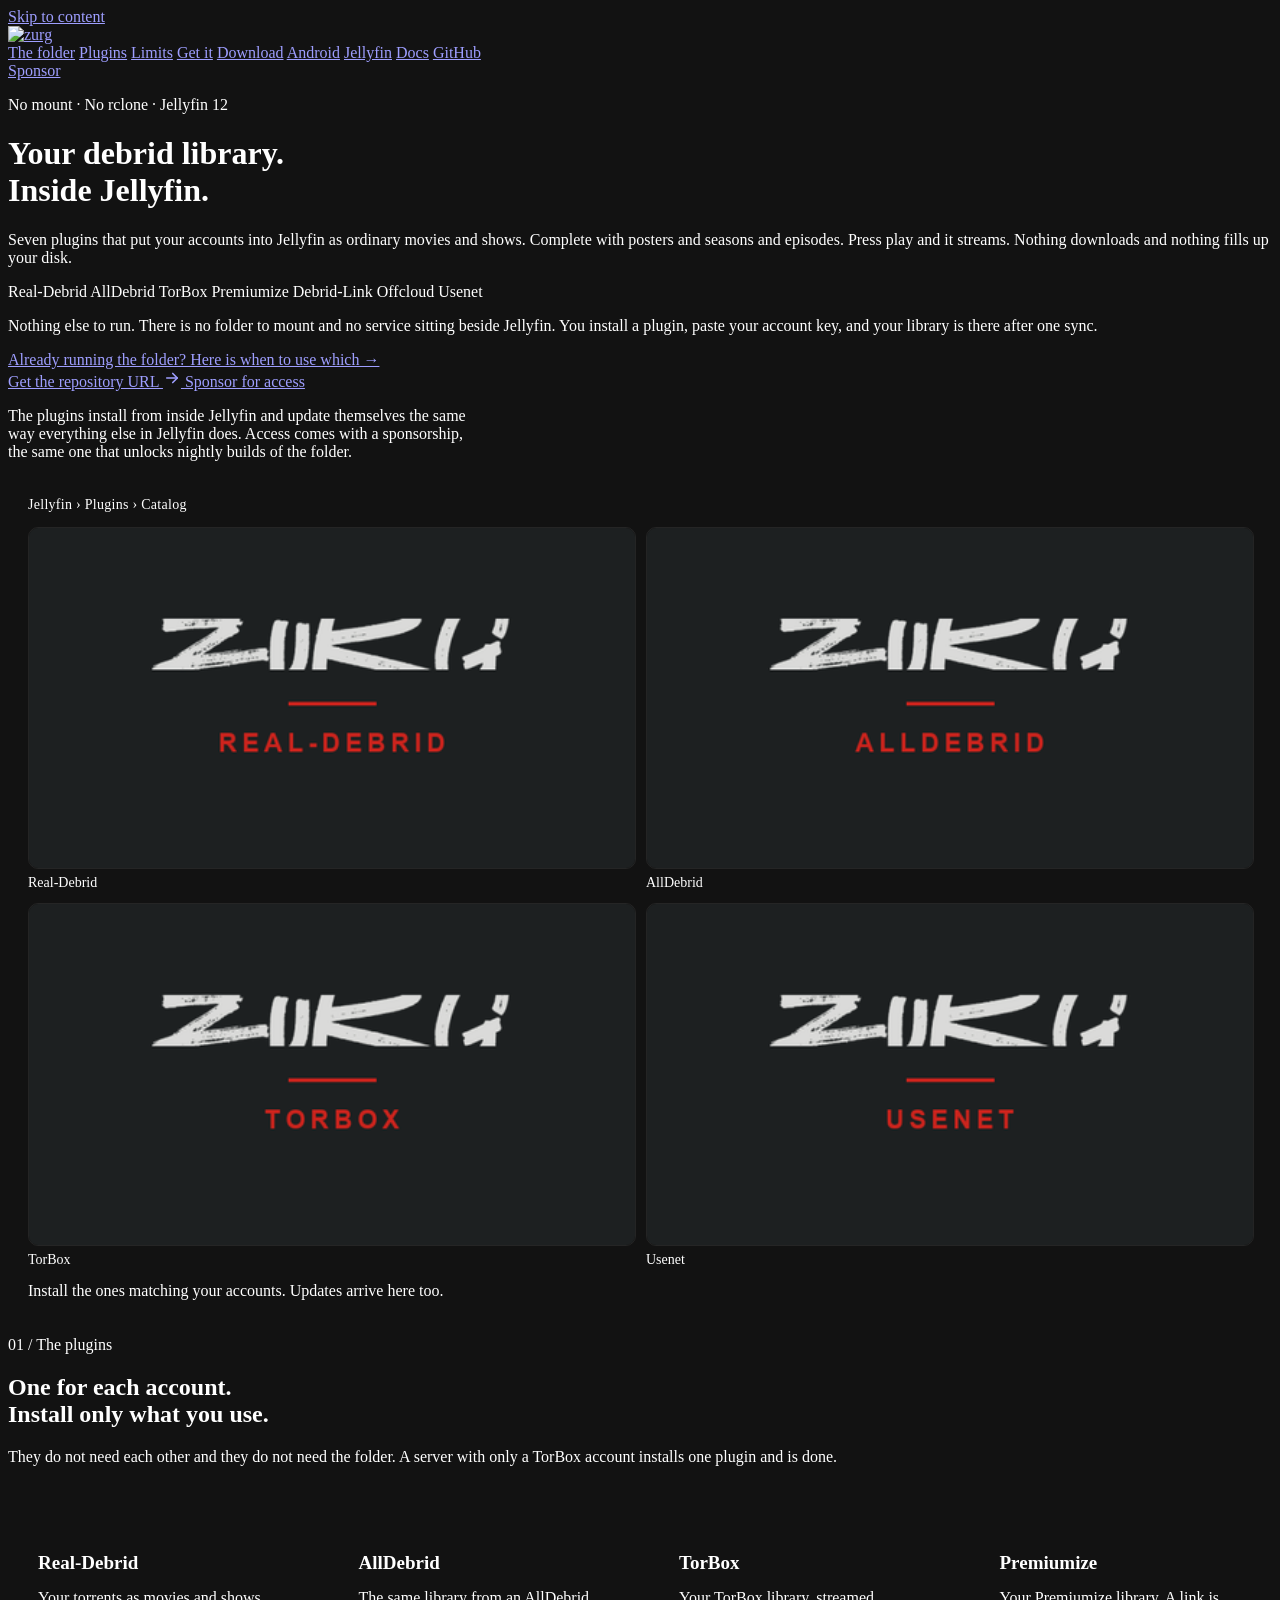
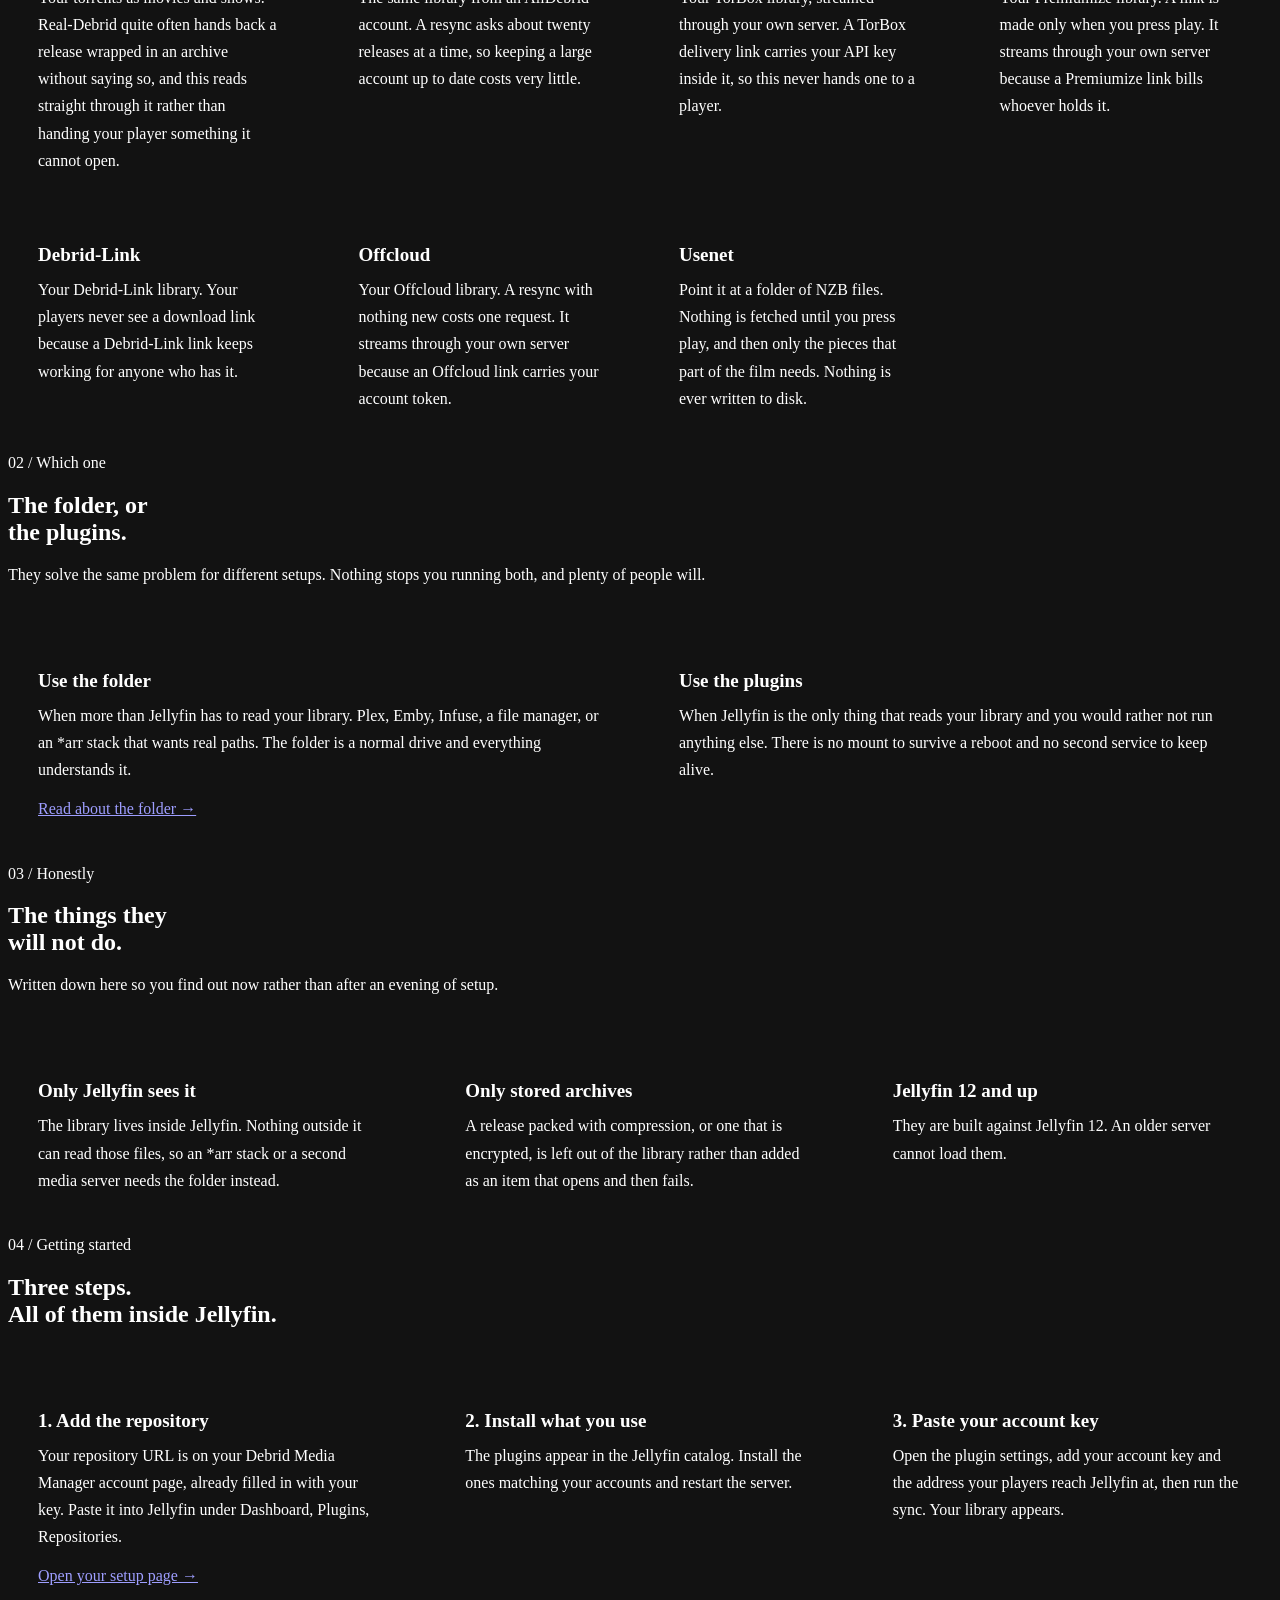
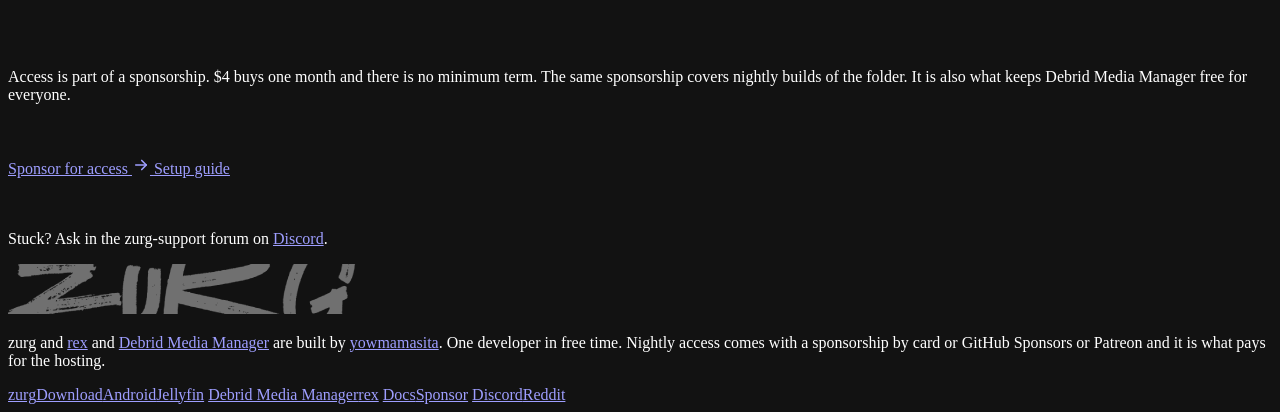
==== commit d44a9bb9: "feat: a download page whose links go straight to the newest sponsor nightly" ====
--- a/public/jellyfin/index.html
+++ b/public/jellyfin/index.html
@@ -57,6 +57,7 @@
       <a href="#plugins">Plugins</a>
       <a href="#limits">Limits</a>
       <a href="#start">Get it</a>
+      <a href="/download.html">Download</a>
       <a href="/android.html">Android</a>
       <a href="/jellyfin/" aria-current="page">Jellyfin</a>
       <a href="https://notes.debridmediamanager.com/">Docs</a>
@@ -258,7 +259,7 @@
     </div>
   </div>
   <nav class="wrap footer-nav" aria-label="Footer navigation">
-    <a href="/">zurg</a><a href="/android.html">Android</a><a href="/jellyfin/">Jellyfin</a>
+    <a href="/">zurg</a><a href="/download.html">Download</a><a href="/android.html">Android</a><a href="/jellyfin/">Jellyfin</a>
     <a href="https://debridmediamanager.com/">Debrid Media Manager</a><a href="https://rex.debridmediamanager.com/">rex</a>
     <a href="https://notes.debridmediamanager.com/">Docs</a><a href="https://gatekeeper.debridmediamanager.com/">Sponsor</a>
     <a href="https://discord.com/invite/7u4YjMThXP">Discord</a><a href="https://www.reddit.com/r/debridmediamanager/">Reddit</a>
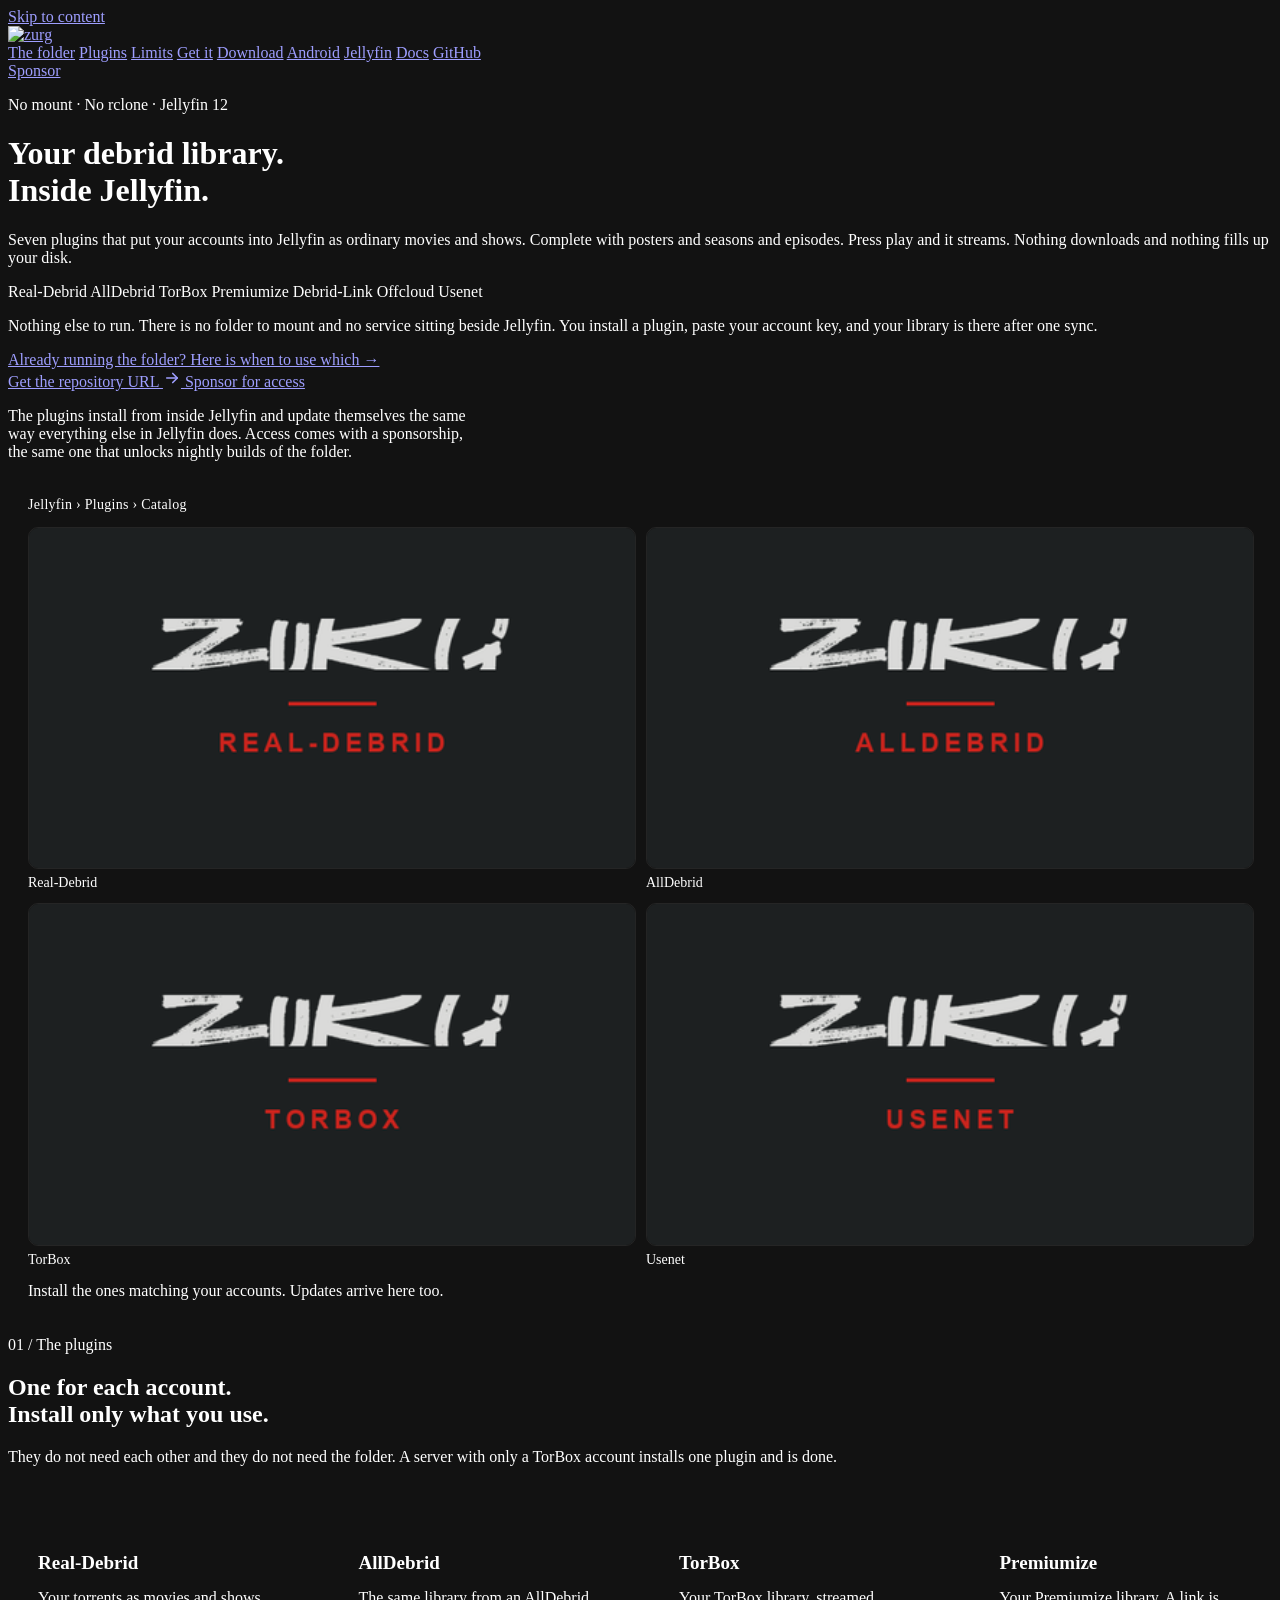
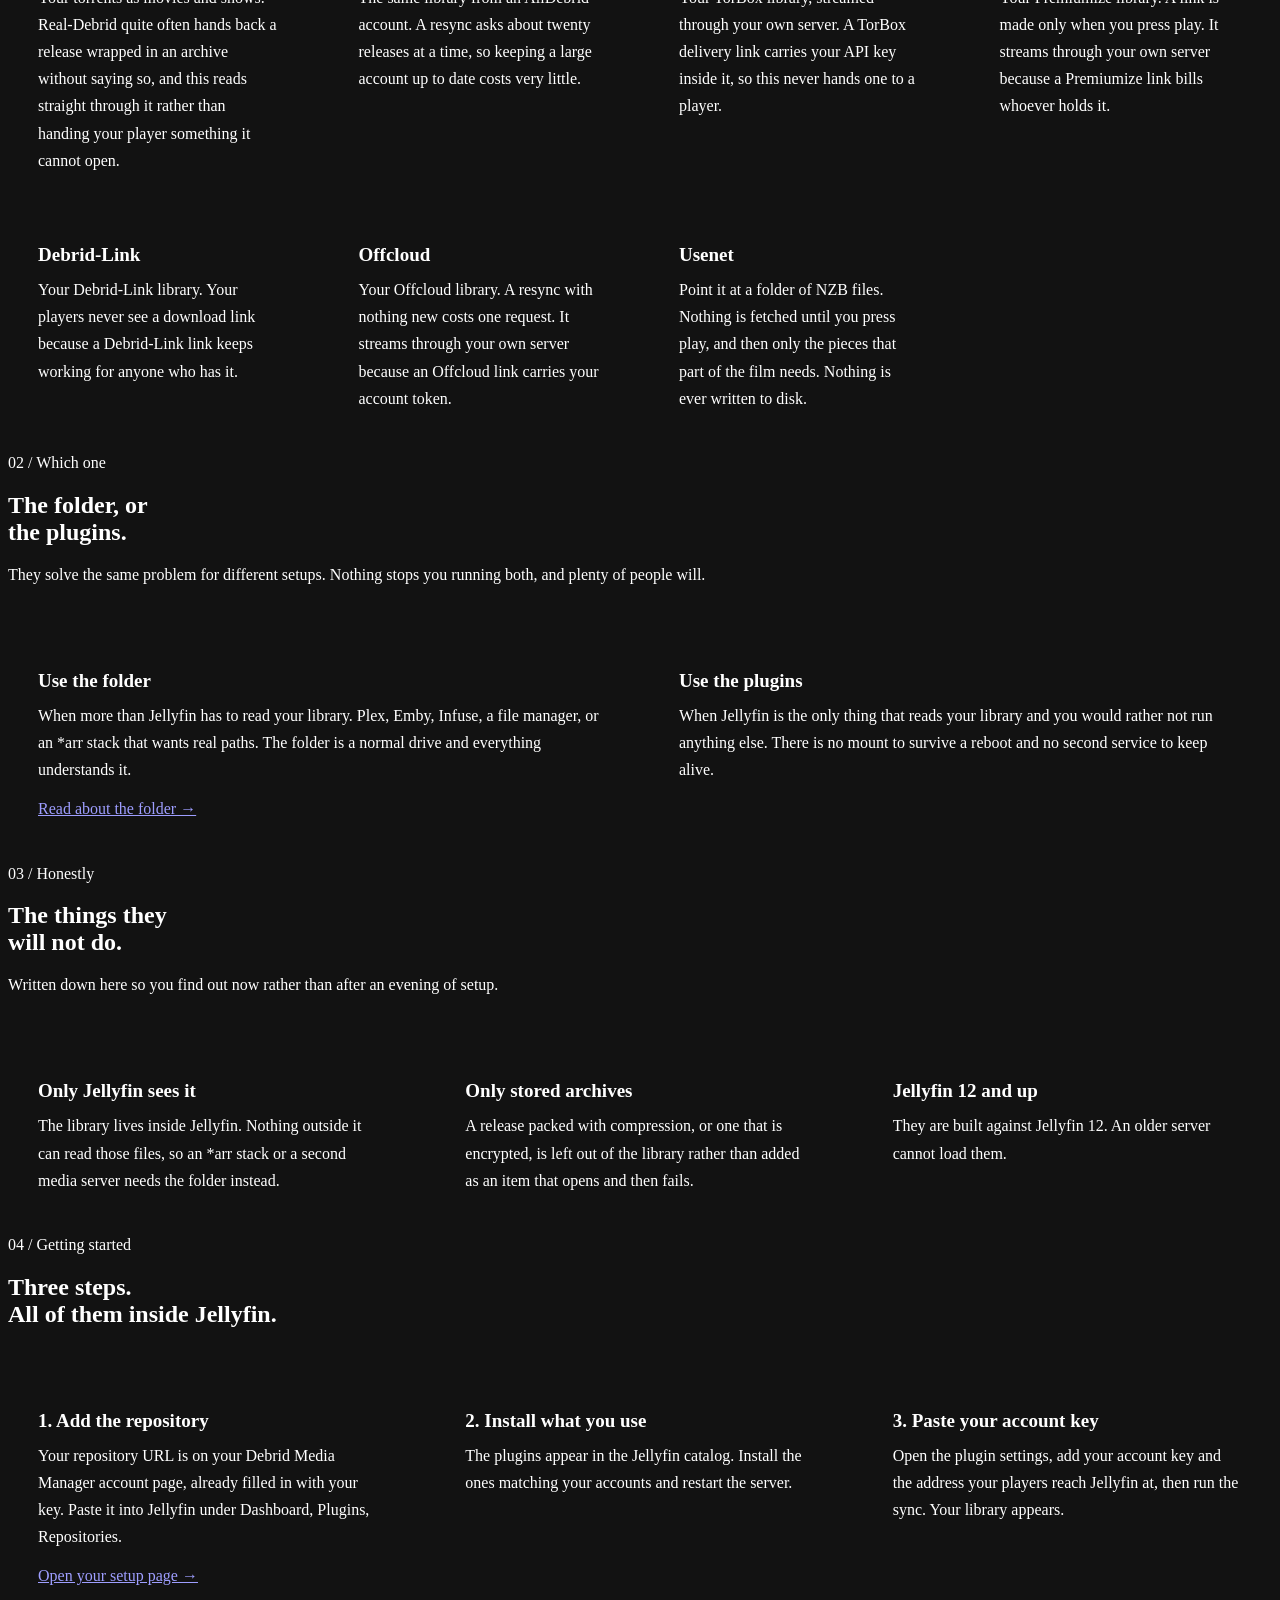
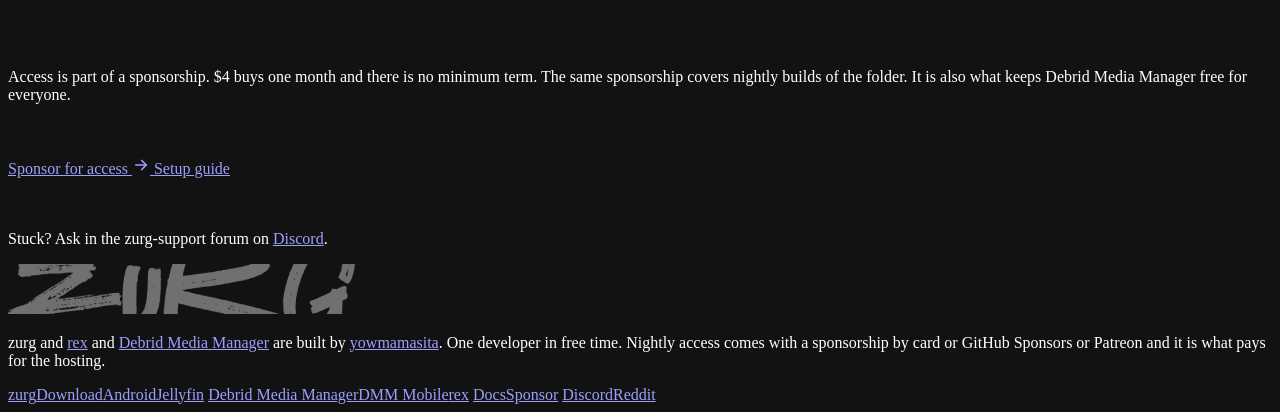
==== commit 9afcb46c: "feat: link DMM Mobile in every footer" ====
--- a/public/jellyfin/index.html
+++ b/public/jellyfin/index.html
@@ -6,7 +6,9 @@
 <title>Your debrid library. Inside Jellyfin.</title>
 <meta name="description" content="Seven Jellyfin plugins that put your debrid accounts and Usenet into your library as ordinary movies and shows. No folder to mount and no second service to run.">
 <meta name="color-scheme" content="dark">
-<link rel="icon" type="image/png" href="../favicon.png">
+<link rel="icon" href="/favicon.ico" sizes="16x16 32x32 48x48">
+<link rel="icon" type="image/png" sizes="192x192" href="/icon-192.png">
+<link rel="apple-touch-icon" href="/apple-touch-icon.png">
 <meta property="og:title" content="Your debrid library. Inside Jellyfin.">
 <meta property="og:description" content="Seven Jellyfin plugins that put your debrid accounts and Usenet into your library. No mount and no second service.">
 <meta property="og:type" content="website">
@@ -260,11 +262,12 @@
   </div>
   <nav class="wrap footer-nav" aria-label="Footer navigation">
     <a href="/">zurg</a><a href="/download.html">Download</a><a href="/android.html">Android</a><a href="/jellyfin/">Jellyfin</a>
-    <a href="https://debridmediamanager.com/">Debrid Media Manager</a><a href="https://rex.debridmediamanager.com/">rex</a>
+    <a href="https://debridmediamanager.com/">Debrid Media Manager</a><a href="https://debridmediamanager.com/mobile">DMM Mobile</a><a href="https://rex.debridmediamanager.com/">rex</a>
     <a href="https://notes.debridmediamanager.com/">Docs</a><a href="https://gatekeeper.debridmediamanager.com/">Sponsor</a>
     <a href="https://discord.com/invite/7u4YjMThXP">Discord</a><a href="https://www.reddit.com/r/debridmediamanager/">Reddit</a>
   </nav>
 </footer>
 
+<script src="/sponsor-source.js" defer></script>
 </body>
 </html>
